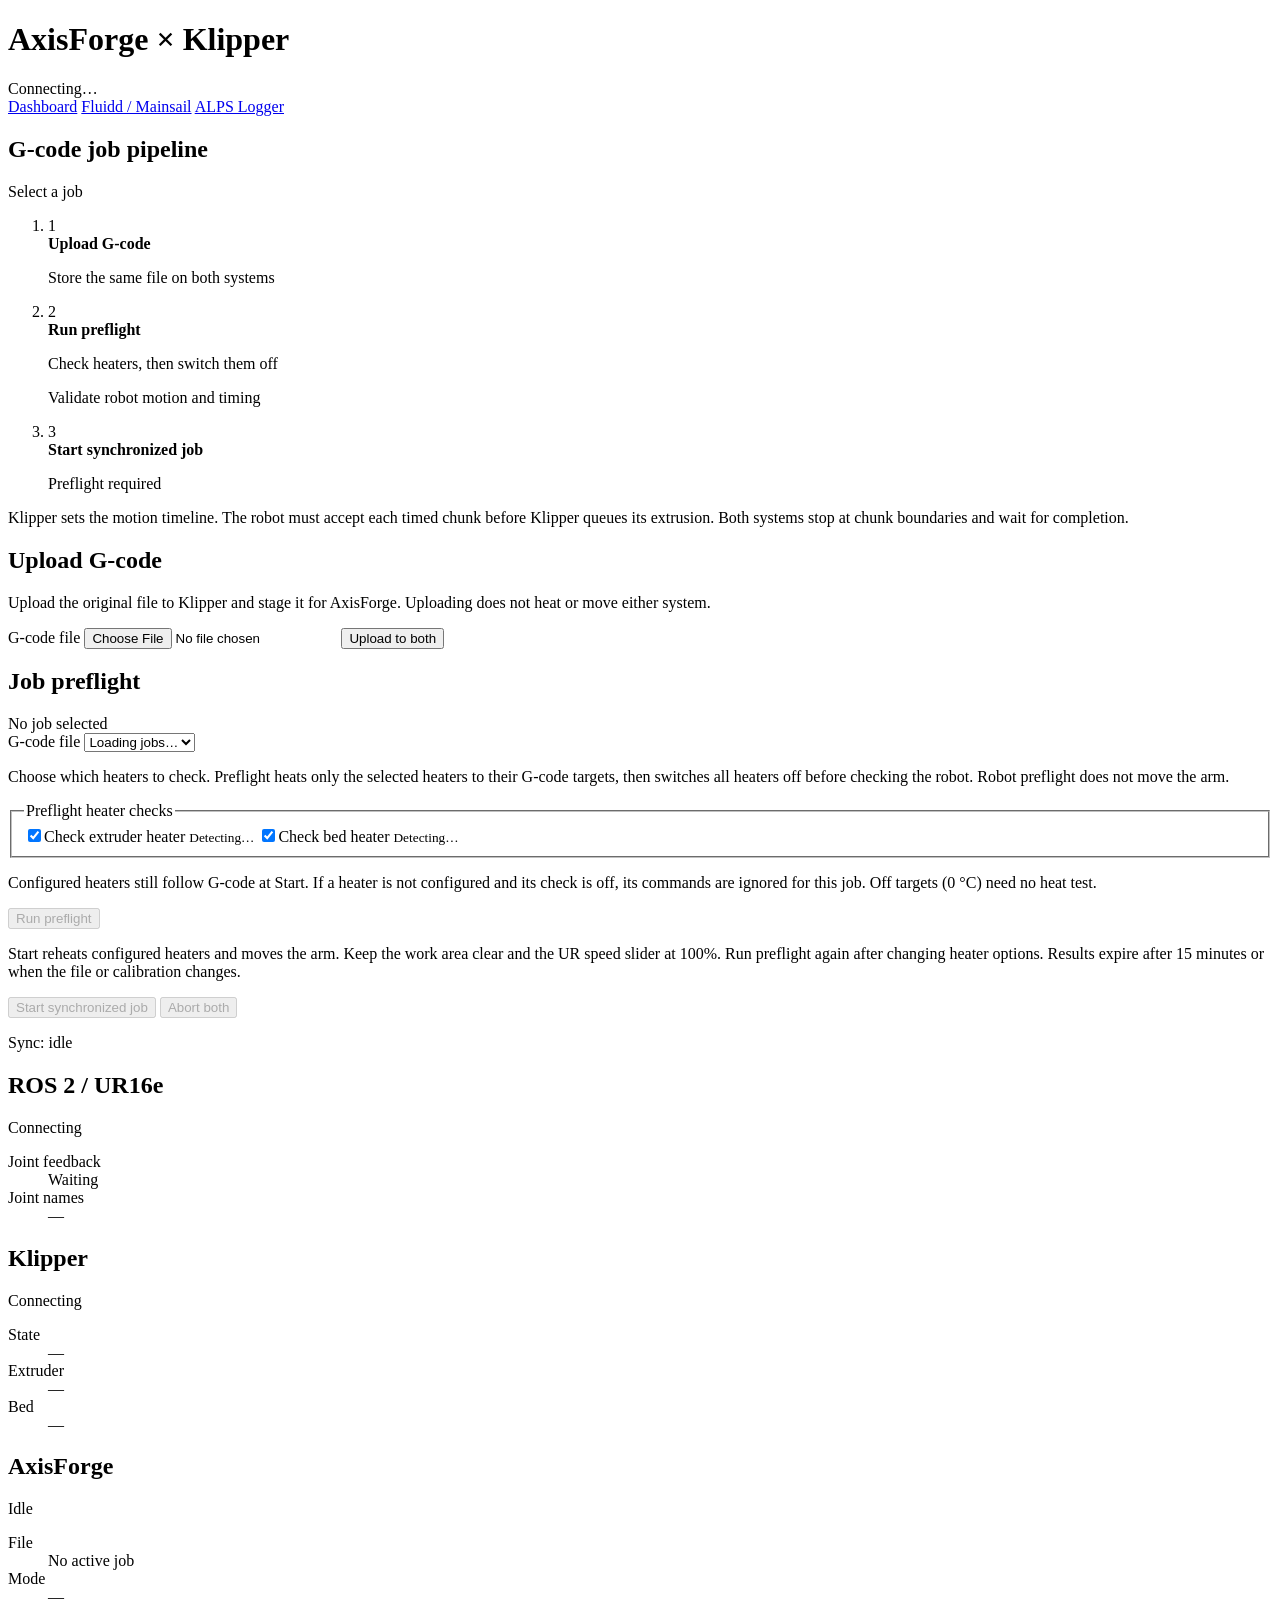
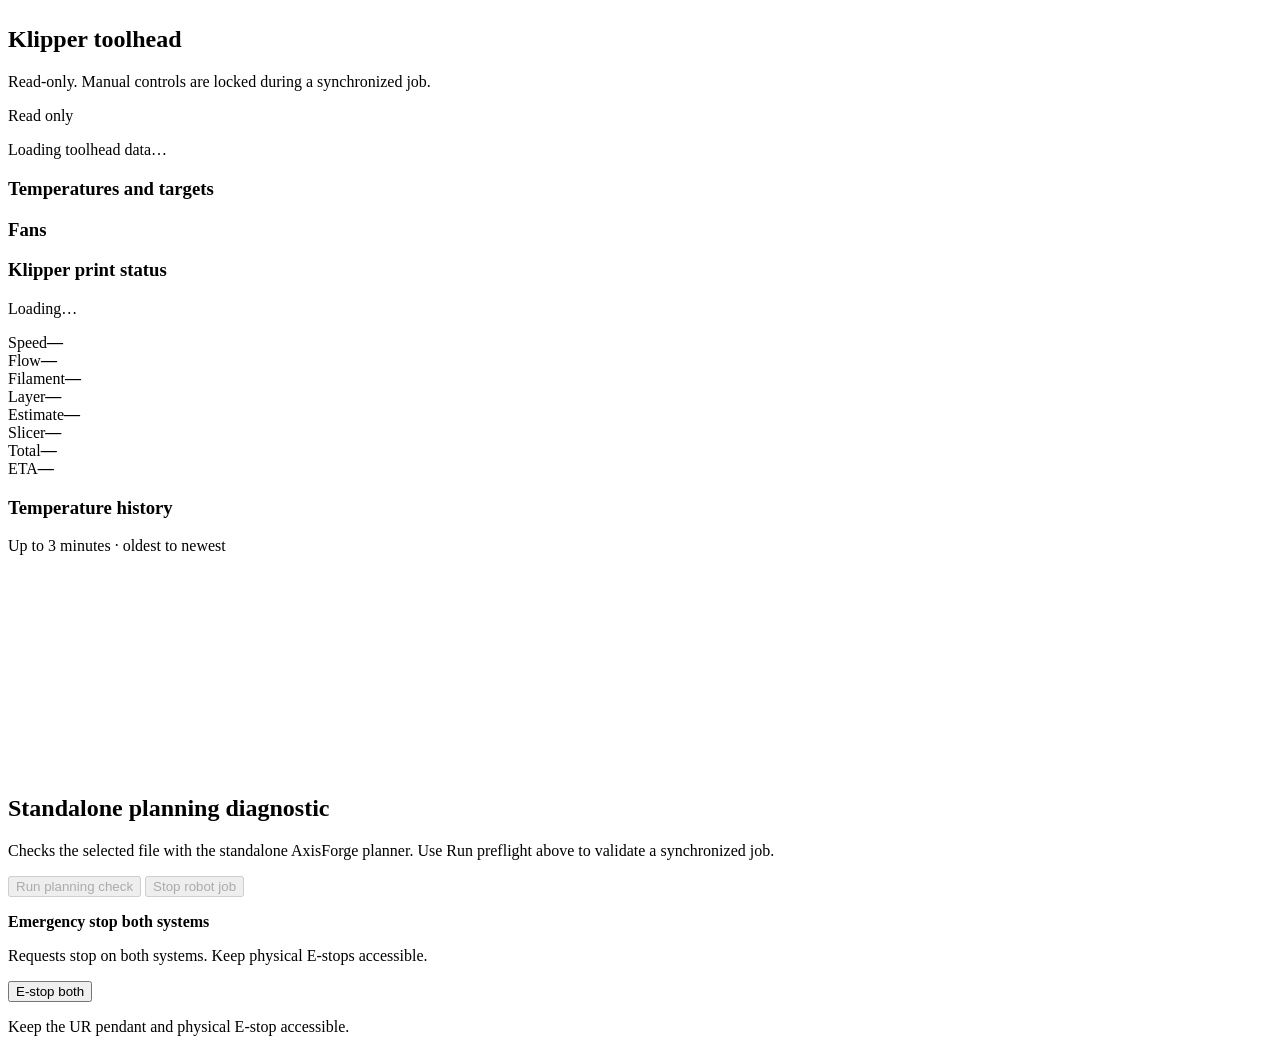
==== Klipper-AxisForge-Bridge/bridge_dashboard/static/index.html @ 9a566bb8 "Merge origin/main and add synchronized Klipper workflow Includes the local Klipper bridge snapshot a" ====
<!doctype html>
<html lang="en">
  <head>
    <meta charset="utf-8">
    <meta name="viewport" content="width=device-width, initial-scale=1">
    <meta name="theme-color" content="#0d1117">
    <title>AxisForge + Klipper</title>
    <link rel="stylesheet" href="/static/style.css">
  </head>
  <body>
    <header class="topbar">
      <div>
        <h1>AxisForge <span>×</span> Klipper</h1>
      </div>
      <div class="system-status" aria-live="polite">
        <span id="overall-dot" class="dot"></span>
        <span id="overall-state">Connecting…</span>
      </div>
    </header>
    <nav class="tool-tabs" aria-label="Dashboard and connected tools">
      <a id="dashboard-tab" class="tool-tab active" href="/" aria-current="page">Dashboard</a>
      <a id="printer-ui-placeholder" class="tool-tab unavailable" href="#" aria-disabled="true">Fluidd / Mainsail</a>
      <a id="fluidd-link" class="tool-tab external" target="_blank" rel="noopener noreferrer" hidden>Fluidd</a>
      <a id="mainsail-link" class="tool-tab external" target="_blank" rel="noopener noreferrer" hidden>Mainsail</a>
      <a id="alps-link" class="tool-tab external" href="https://crispybuttermilkchickensalad.github.io/ALPS-logger/" target="_blank" rel="noopener noreferrer">ALPS Logger</a>
    </nav>

    <main id="dashboard-view">
      <section class="card workflow-card" aria-label="G-code execution workflow">
        <div class="workflow-title">
          <h2>G-code job pipeline</h2>
          <span id="sync-availability-badge" class="badge">Select a job</span>
        </div>
        <ol class="workflow-steps">
          <li><span class="step-number">1</span><div><strong>Upload G-code</strong><p>Store the same file on both systems</p></div></li>
          <li><span class="step-number">2</span><div><strong>Run preflight</strong><p id="step-klipper">Check heaters, then switch them off</p><p id="step-robot">Validate robot motion and timing</p></div></li>
          <li><span class="step-number">3</span><div><strong>Start synchronized job</strong><p id="step-sync">Preflight required</p></div></li>
        </ol>
        <p class="pipeline-note">Klipper sets the motion timeline. The robot must accept each timed chunk before Klipper queues its extrusion. Both systems stop at chunk boundaries and wait for completion.</p>
      </section>

      <section class="card upload-card" aria-label="Upload G-code">
        <h2>Upload G-code</h2>
        <p class="muted">Upload the original file to Klipper and stage it for AxisForge. Uploading does not heat or move either system.</p>
        <form id="upload-form" class="upload-form">
          <label for="gcode-upload">G-code file</label>
          <input id="gcode-upload" name="file" type="file" accept=".gcode" required>
          <button id="upload-job" class="button primary" type="submit">Upload to both</button>
        </form>
        <p id="upload-message" class="inline-message" role="status"></p>
      </section>

      <section class="card queue-card" aria-label="Job preflight">
        <div class="card-heading">
          <h2>Job preflight</h2>
          <span id="preflight-badge" class="badge">No job selected</span>
        </div>
        <label for="job-select">G-code file</label>
        <select id="job-select"><option value="">Loading jobs…</option></select>
        <div id="jobs-message" class="inline-message" role="status"></div>
        <p class="muted">Choose which heaters to check. Preflight heats only the selected heaters to their G-code targets, then switches all heaters off before checking the robot. Robot preflight does not move the arm.</p>
        <fieldset id="heater-check-options" class="heater-check-options" aria-describedby="heater-options-note">
          <legend>Preflight heater checks</legend>
          <label class="check-row" for="check-extruder"><input id="check-extruder" type="checkbox" checked><span>Check extruder heater <small id="extruder-check-state">Detecting…</small></span></label>
          <label class="check-row" for="check-bed"><input id="check-bed" type="checkbox" checked><span>Check bed heater <small id="bed-check-state">Detecting…</small></span></label>
        </fieldset>
        <p id="heater-options-note" class="chart-caption">Configured heaters still follow G-code at Start. If a heater is not configured and its check is off, its commands are ignored for this job. Off targets (0 °C) need no heat test.</p>
        <div class="button-row">
          <button id="preflight-both" class="button primary" type="button" disabled>Run preflight</button>
        </div>
        <div id="preflight-progress-container" class="preflight-progress" hidden>
          <label for="preflight-progress" id="preflight-progress-label">Preflight progress</label>
          <progress id="preflight-progress" aria-describedby="preflight-progress-detail"></progress>
          <p id="preflight-progress-detail" class="chart-caption" role="status"></p>
        </div>
        <ul id="preflight-checks" class="preflight-checks"></ul>
        <p id="preflight-message" class="inline-message" role="status"></p>
        <p class="muted">Start reheats configured heaters and moves the arm. Keep the work area clear and the UR speed slider at 100%. Run preflight again after changing heater options. Results expire after 15 minutes or when the file or calibration changes.</p>
        <div class="button-row">
          <button id="sync-start" class="button primary" type="button" disabled>Start synchronized job</button>
          <button id="sync-abort" class="button danger" type="button" disabled>Abort both</button>
        </div>
        <p id="sync-message" class="inline-message" role="status">Sync: idle</p>
      </section>

      <section class="grid status-grid" aria-label="System status">
        <article class="card status-card">
          <div class="card-heading">
            <h2>ROS 2 / UR16e</h2>
            <span id="ros-badge" class="badge">Connecting</span>
          </div>
          <dl>
            <div><dt>Joint feedback</dt><dd id="joint-state">Waiting</dd></div>
            <div><dt>Joint names</dt><dd id="joint-count">—</dd></div>
          </dl>
        </article>
        <article class="card status-card">
          <div class="card-heading">
            <h2>Klipper</h2>
            <span id="klipper-badge" class="badge">Connecting</span>
          </div>
          <dl>
            <div><dt>State</dt><dd id="klipper-state">—</dd></div>
            <div><dt>Extruder</dt><dd id="extruder-temp">—</dd></div>
            <div><dt>Bed</dt><dd id="bed-temp">—</dd></div>
          </dl>
        </article>
        <article class="card status-card job-status">
          <div class="card-heading">
            <h2>AxisForge</h2>
            <span id="job-badge" class="badge">Idle</span>
          </div>
          <dl>
            <div><dt>File</dt><dd id="job-name">No active job</dd></div>
            <div><dt>Mode</dt><dd id="job-mode">—</dd></div>
          </dl>
        </article>
      </section>

      <section class="card telemetry-card" aria-label="Read-only Klipper toolhead telemetry">
        <div class="card-heading">
          <div>
            <h2>Klipper toolhead</h2>
            <p class="telemetry-subtitle">Read-only. Manual controls are locked during a synchronized job.</p>
            <p id="telemetry-updated" class="telemetry-subtitle"></p>
          </div>
          <span class="badge">Read only</span>
        </div>
        <p id="telemetry-message" class="inline-message" role="status">Loading toolhead data…</p>
        <div class="telemetry-grid">
          <div>
            <h3>Temperatures and targets</h3>
            <dl id="telemetry-temperatures" class="telemetry-list"></dl>
          </div>
          <div>
            <h3>Fans</h3>
            <dl id="telemetry-fans" class="telemetry-list"></dl>
            <div class="print-summary">
              <h3>Klipper print status</h3>
              <p id="print-status" class="chart-caption">Loading…</p>
              <div class="print-metrics">
                <div title="Klipper toolhead speed; extrusion-only motion may report zero"><span>Speed</span><strong id="print-speed">—</strong></div>
                <div><span>Flow</span><strong id="print-flow">—</strong></div>
                <div><span>Filament</span><strong id="print-filament">—</strong></div>
                <div><span>Layer</span><strong id="print-layer">—</strong></div>
                <div title="Estimated remaining time from file progress"><span>Estimate</span><strong id="print-estimate">—</strong></div>
                <div title="Total print time estimated by the slicer"><span>Slicer</span><strong id="print-slicer">—</strong></div>
                <div title="Total elapsed time including preparation"><span>Total</span><strong id="print-total">—</strong></div>
                <div><span>ETA</span><strong id="print-eta">—</strong></div>
              </div>
              <p id="print-info-message" class="inline-message" role="status"></p>
            </div>
          </div>
        </div>
        <div class="temperature-chart">
          <h3>Temperature history</h3>
          <p class="chart-caption">Up to 3 minutes · oldest to newest</p>
          <canvas id="temperature-chart" height="200" role="img" aria-label="Recent temperatures in degrees Celsius"></canvas>
          <p id="temperature-chart-message" class="inline-message" role="status"></p>
        </div>
      </section>

      <section class="grid controls-grid">
        <article class="card">
          <h2>Standalone planning diagnostic</h2>
          <p class="muted">Checks the selected file with the standalone AxisForge planner. Use Run preflight above to validate a synchronized job.</p>
          <div class="button-row">
            <button id="start-job" class="button primary" disabled>Run planning check</button>
            <button id="stop-job" class="button danger" disabled>Stop robot job</button>
          </div>
          <p id="job-message" class="inline-message" role="status"></p>
        </article>

      </section>

      <section class="card safety-card">
        <div class="emergency-panel">
          <div>
            <strong>Emergency stop both systems</strong>
            <p>Requests stop on both systems. Keep physical E-stops accessible.</p>
          </div>
          <button id="klipper-estop" class="button danger">E-stop both</button>
        </div>
        <p id="safety-message" class="inline-message" role="status"></p>
      </section>
    </main>
    <section id="embedded-view" class="embedded-view" aria-label="Connected tool" hidden>
      <div class="embedded-heading">
        <h2 id="embedded-title"></h2>
        <a id="embedded-external" class="button secondary" target="_blank" rel="noopener noreferrer">Open in new tab ↗</a>
      </div>
      <p id="embedded-message" class="muted" role="status"></p>
      <p id="printer-warning" class="printer-warning" role="alert" hidden>
        Reserve non-emergency changes in Fluidd/Mainsail for when no print is running. Manual controls are locked during a synchronized job. This warning does not block the printer controls; use emergency stops whenever needed.
      </p>
      <div id="embedded-frames"></div>
    </section>
    <footer>Keep the UR pendant and physical E-stop accessible.</footer>
    <script src="/static/app.js" defer></script>
  </body>
</html>
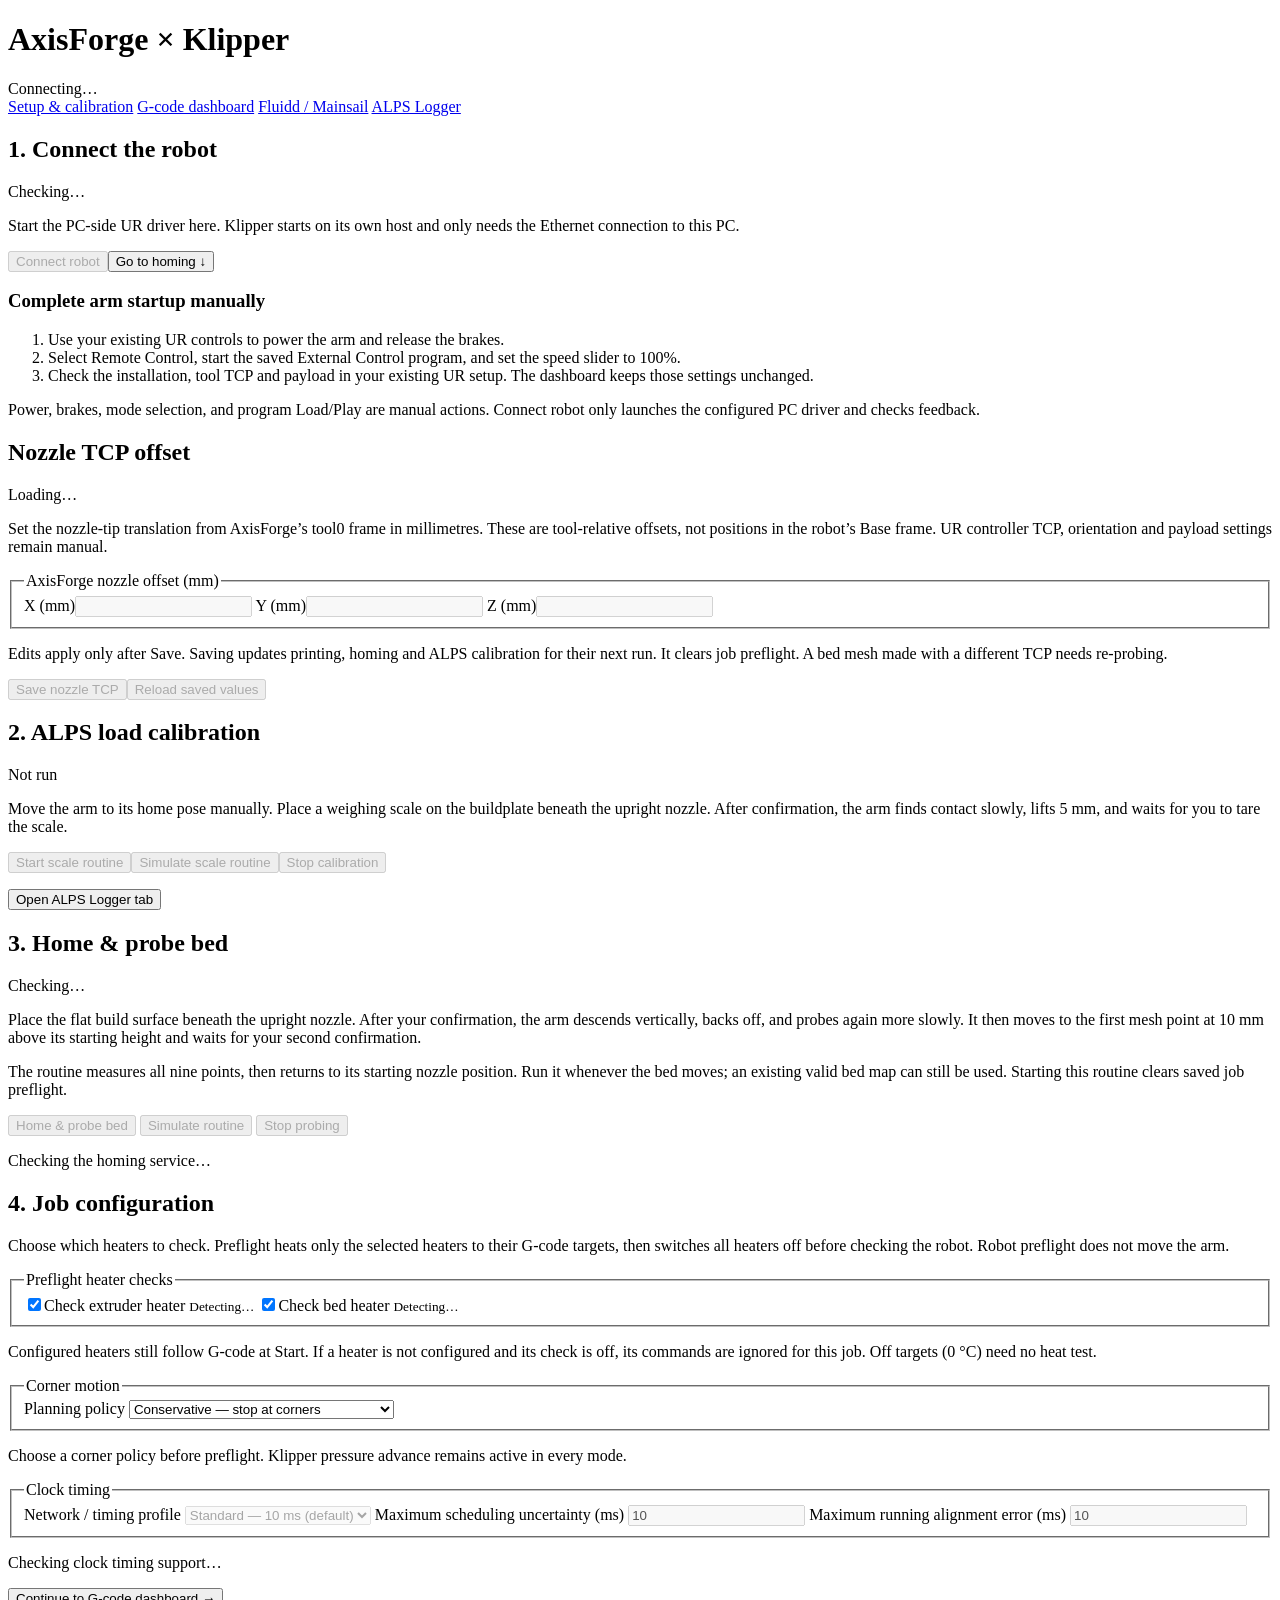
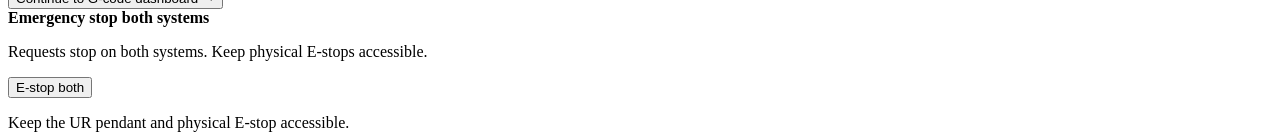
==== commit df4f29e9: "Import full AxisForge config: load-cell bed probe, sync clock, robot ownership, TCP config Co-author" ====
--- a/Klipper-AxisForge-Bridge/bridge_dashboard/static/index.html
+++ b/Klipper-AxisForge-Bridge/bridge_dashboard/static/index.html
@@ -18,23 +18,143 @@
       </div>
     </header>
     <nav class="tool-tabs" aria-label="Dashboard and connected tools">
-      <a id="dashboard-tab" class="tool-tab active" href="/" aria-current="page">Dashboard</a>
+      <a id="setup-tab" class="tool-tab active" href="#setup" aria-current="page">Setup &amp; calibration</a>
+      <a id="dashboard-tab" class="tool-tab" href="#dashboard">G-code dashboard</a>
       <a id="printer-ui-placeholder" class="tool-tab unavailable" href="#" aria-disabled="true">Fluidd / Mainsail</a>
       <a id="fluidd-link" class="tool-tab external" target="_blank" rel="noopener noreferrer" hidden>Fluidd</a>
       <a id="mainsail-link" class="tool-tab external" target="_blank" rel="noopener noreferrer" hidden>Mainsail</a>
       <a id="alps-link" class="tool-tab external" href="https://crispybuttermilkchickensalad.github.io/ALPS-logger/" target="_blank" rel="noopener noreferrer">ALPS Logger</a>
     </nav>
 
-    <main id="dashboard-view">
+    <main id="setup-view">
+      <section class="card" aria-label="Robot connection and manual startup">
+        <div class="card-heading"><h2>1. Connect the robot</h2><span id="robot-connection-badge" class="badge">Checking…</span></div>
+        <p class="muted">Start the PC-side UR driver here. Klipper starts on its own host and only needs the Ethernet connection to this PC.</p>
+        <div class="button-row"><button id="robot-connect" class="button primary" type="button" disabled>Connect robot</button><button id="setup-home-link" class="button secondary" type="button">Go to homing ↓</button></div>
+        <p id="robot-connection-message" class="inline-message" role="status"></p>
+        <h3>Complete arm startup manually</h3>
+        <ol><li>Use your existing UR controls to power the arm and release the brakes.</li><li>Select Remote Control, start the saved External Control program, and set the speed slider to 100%.</li><li>Check the installation, tool TCP and payload in your existing UR setup. The dashboard keeps those settings unchanged.</li></ol>
+        <p class="chart-caption">Power, brakes, mode selection, and program Load/Play are manual actions. Connect robot only launches the configured PC driver and checks feedback.</p>
+        <p id="robot-configuration" class="chart-caption"></p>
+        <ul id="robot-readiness" class="startup-checks"></ul>
+      </section>
+      <section class="card" aria-label="AxisForge nozzle TCP settings">
+        <div class="card-heading"><h2>Nozzle TCP offset</h2><span id="tcp-badge" class="badge">Loading…</span></div>
+        <p class="muted">Set the nozzle-tip translation from AxisForge’s tool0 frame in millimetres. These are tool-relative offsets, not positions in the robot’s Base frame. UR controller TCP, orientation and payload settings remain manual.</p>
+        <form id="tcp-form">
+          <fieldset id="tcp-fields" class="tcp-fields" disabled>
+            <legend>AxisForge nozzle offset (mm)</legend>
+            <div class="tcp-grid">
+              <label for="tcp-x">X (mm)<input id="tcp-x" type="number" step="any" min="-1000" max="1000" required></label>
+              <label for="tcp-y">Y (mm)<input id="tcp-y" type="number" step="any" min="-1000" max="1000" required></label>
+              <label for="tcp-z">Z (mm)<input id="tcp-z" type="number" step="any" min="-1000" max="1000" required></label>
+            </div>
+          </fieldset>
+          <p id="tcp-saved" class="chart-caption"></p>
+          <p id="tcp-effect" class="chart-caption">Edits apply only after Save. Saving updates printing, homing and ALPS calibration for their next run. It clears job preflight. A bed mesh made with a different TCP needs re-probing.</p>
+          <div class="button-row"><button id="tcp-save" class="button primary" type="submit" disabled>Save nozzle TCP</button><button id="tcp-reload" class="button secondary" type="button" disabled>Reload saved values</button></div>
+        </form>
+        <p id="tcp-message" class="inline-message" role="status"></p>
+        <p id="tcp-bed-mesh" class="chart-caption" role="status"></p>
+      </section>
+      <section class="card" aria-label="ALPS weighing scale calibration">
+        <div class="card-heading"><h2>2. ALPS load calibration</h2><span id="load-calibration-badge" class="badge">Not run</span></div>
+        <p class="muted">Move the arm to its home pose manually. Place a weighing scale on the buildplate beneath the upright nozzle. After confirmation, the arm finds contact slowly, lifts 5 mm, and waits for you to tare the scale.</p>
+        <div class="button-row"><button id="load-calibration-start" class="button primary" disabled>Start scale routine</button><button id="load-calibration-simulate" class="button secondary" disabled>Simulate scale routine</button><button id="load-calibration-abort" class="button danger" disabled>Stop calibration</button></div>
+        <p id="load-calibration-readiness" class="chart-caption"></p>
+        <p id="load-calibration-message" class="inline-message" role="status"></p>
+        <p id="load-calibration-sensor" class="chart-caption"></p>
+        <div id="load-calibration-confirmation" class="probe-confirmation" hidden><h3 id="load-calibration-confirm-title"></h3><p id="load-calibration-confirm-detail"></p><button id="load-calibration-confirm" class="button primary" disabled>Confirm</button></div>
+        <div id="load-calibration-steps" class="probe-confirmation" hidden>
+          <h3>Adjust the load with Z baby steps</h3>
+          <label for="load-step-size">Distance per click</label>
+          <select id="load-step-size"><option value="0.001">0.001 mm</option><option value="0.01" selected>0.01 mm</option><option value="0.05">0.05 mm</option><option value="0.5">0.5 mm — clearance only when descending</option></select>
+          <div class="button-row"><button id="load-step-up" class="button secondary" disabled>↑ Up — release load</button><button id="load-step-down" class="button secondary" disabled>↓ Down — apply load</button><button id="load-calibration-finish" class="button primary" disabled>Finish — scale unloaded</button></div>
+          <p id="load-calibration-position" class="chart-caption"></p>
+          <p>Use a small stable load shown on the scale as your first weight. Open ALPS Logger → Calibration and log that measured weight with its sensor reading. Adjust to a second distinct stable load and log it there too. Do not assume a target weight from uncalibrated counts.</p>
+          <p class="chart-caption">Use Up to unload the scale before finishing. Steps are limited to 0.25 mm below detected contact; an overload or lost feedback stops the routine. This page does not write Klipper calibration or change the bed map.</p>
+        </div>
+        <button id="calibration-open-logger" class="button secondary" type="button">Open ALPS Logger tab</button>
+      </section>
+      <section class="card bed-probe-card" aria-label="Bed homing and load-cell mesh">
+        <div class="card-heading">
+          <h2>3. Home &amp; probe bed</h2>
+          <span id="bed-probe-badge" class="badge">Checking…</span>
+        </div>
+        <p class="muted">Place the flat build surface beneath the upright nozzle. After your confirmation, the arm descends vertically, backs off, and probes again more slowly. It then moves to the first mesh point at 10 mm above its starting height and waits for your second confirmation.</p>
+        <p class="chart-caption">The routine measures all nine points, then returns to its starting nozzle position. Run it whenever the bed moves; an existing valid bed map can still be used. Starting this routine clears saved job preflight.</p>
+        <div class="button-row">
+          <button id="bed-probe-start" class="button primary" type="button" disabled>Home &amp; probe bed</button>
+          <button id="bed-probe-simulate" class="button secondary" type="button" disabled>Simulate routine</button>
+          <button id="bed-probe-abort" class="button danger" type="button" disabled>Stop probing</button>
+        </div>
+        <p id="bed-probe-readiness" class="chart-caption"></p>
+        <p id="bed-probe-message" class="inline-message" role="status">Checking the homing service…</p>
+        <p id="bed-probe-sensor" class="chart-caption"></p>
+        <div id="bed-probe-progress-container" class="preflight-progress" hidden>
+          <label for="bed-probe-progress" id="bed-probe-progress-label">Bed probe progress</label>
+          <progress id="bed-probe-progress" max="1" value="0"></progress>
+        </div>
+        <div id="bed-probe-confirmation" class="probe-confirmation" hidden>
+          <h3 id="bed-probe-confirm-title"></h3>
+          <p id="bed-probe-confirm-detail"></p>
+          <p id="bed-probe-position" class="chart-caption"></p>
+          <button id="bed-probe-confirm" class="button primary" type="button" disabled>Confirm</button>
+        </div>
+      </section>
+
+      <section class="card" aria-label="Job configuration"><h2>4. Job configuration</h2>
+        <p class="muted">Choose which heaters to check. Preflight heats only the selected heaters to their G-code targets, then switches all heaters off before checking the robot. Robot preflight does not move the arm.</p>
+        <fieldset id="heater-check-options" class="heater-check-options" aria-describedby="heater-options-note">
+          <legend>Preflight heater checks</legend>
+          <label class="check-row" for="check-extruder"><input id="check-extruder" type="checkbox" checked><span>Check extruder heater <small id="extruder-check-state">Detecting…</small></span></label>
+          <label class="check-row" for="check-bed"><input id="check-bed" type="checkbox" checked><span>Check bed heater <small id="bed-check-state">Detecting…</small></span></label>
+        </fieldset>
+        <p id="heater-options-note" class="chart-caption">Configured heaters still follow G-code at Start. If a heater is not configured and its check is off, its commands are ignored for this job. Off targets (0 °C) need no heat test.</p>
+        <fieldset id="motion-options" class="heater-check-options" aria-describedby="motion-options-note">
+          <legend>Corner motion</legend>
+          <label for="corner-policy">Planning policy</label>
+          <select id="corner-policy">
+            <option value="exact">Conservative — stop at corners</option>
+            <option value="klipper">Klipper — square corner velocity</option>
+            <option value="marlin">Marlin — junction deviation</option>
+            <option value="blend">Smooth geometric blend (recommended)</option>
+          </select>
+          <div id="corner-klipper" hidden><label for="corner-scv">90° corner speed (mm/s)</label><input id="corner-scv" type="number" min="0" max="20" step="any" value="1" required></div>
+          <div id="corner-marlin" hidden><label for="corner-jd">Junction deviation (mm)</label><input id="corner-jd" type="number" min="0" max="1" step="any" value="0.01" required></div>
+          <div id="corner-blend" hidden>
+            <label for="corner-tolerance">Maximum path deviation (mm)</label><input id="corner-tolerance" type="number" min="0" max="0.2" step="any" value="0.05" required>
+            <label for="corner-speed">Maximum blend speed (mm/s)</label><input id="corner-speed" type="number" min="0" max="20" step="any" value="5" required>
+          </div>
+        </fieldset>
+        <p id="motion-options-note" class="chart-caption">Choose a corner policy before preflight. Klipper pressure advance remains active in every mode.</p>
+        <fieldset id="clock-options" class="heater-check-options" aria-describedby="clock-options-note clock-speed-note" disabled>
+          <legend>Clock timing</legend>
+          <label for="clock-profile">Network / timing profile</label>
+          <select id="clock-profile"><option value="standard">Standard — 10 ms (default)</option></select>
+          <label for="clock-uncertainty">Maximum scheduling uncertainty (ms)</label>
+          <input id="clock-uncertainty" type="number" min="2" max="20" step="any" value="10" required readonly>
+          <label for="clock-alignment">Maximum running alignment error (ms)</label>
+          <input id="clock-alignment" type="number" min="2" max="20" step="any" value="10" required readonly>
+        </fieldset>
+        <p id="clock-options-note" class="chart-caption">Checking clock timing support…</p>
+        <p id="clock-speed-note" class="chart-caption"></p>
+        <p id="clock-measurement" class="chart-caption" role="status"></p>
+        <p id="heartbeat-measurement" class="chart-caption" role="status"></p>
+      </section>
+      <section class="card"><button id="setup-continue" class="button primary" type="button">Continue to G-code dashboard →</button></section>
+    </main>
+    <main id="dashboard-view" hidden>
       <section class="card workflow-card" aria-label="G-code execution workflow">
         <div class="workflow-title">
           <h2>G-code job pipeline</h2>
           <span id="sync-availability-badge" class="badge">Select a job</span>
         </div>
         <ol class="workflow-steps">
-          <li><span class="step-number">1</span><div><strong>Upload G-code</strong><p>Store the same file on both systems</p></div></li>
-          <li><span class="step-number">2</span><div><strong>Run preflight</strong><p id="step-klipper">Check heaters, then switch them off</p><p id="step-robot">Validate robot motion and timing</p></div></li>
-          <li><span class="step-number">3</span><div><strong>Start synchronized job</strong><p id="step-sync">Preflight required</p></div></li>
+          <li><span class="step-number">1</span><div><strong>Setup &amp; calibration</strong><p id="step-home">Locate the surface and measure its mesh</p></div></li>
+          <li><span class="step-number">2</span><div><strong>Upload G-code</strong><p>Store the same file on both systems</p></div></li>
+          <li><span class="step-number">3</span><div><strong>Run preflight</strong><p id="step-klipper">Check heaters, then switch them off</p><p id="step-robot">Validate robot motion and timing</p></div></li>
+          <li><span class="step-number">4</span><div><strong>Start synchronized job</strong><p id="step-sync">Preflight required</p></div></li>
         </ol>
         <p class="pipeline-note">Klipper sets the motion timeline. The robot must accept each timed chunk before Klipper queues its extrusion. Both systems stop at chunk boundaries and wait for completion.</p>
       </section>
@@ -58,13 +178,7 @@
         <label for="job-select">G-code file</label>
         <select id="job-select"><option value="">Loading jobs…</option></select>
         <div id="jobs-message" class="inline-message" role="status"></div>
-        <p class="muted">Choose which heaters to check. Preflight heats only the selected heaters to their G-code targets, then switches all heaters off before checking the robot. Robot preflight does not move the arm.</p>
-        <fieldset id="heater-check-options" class="heater-check-options" aria-describedby="heater-options-note">
-          <legend>Preflight heater checks</legend>
-          <label class="check-row" for="check-extruder"><input id="check-extruder" type="checkbox" checked><span>Check extruder heater <small id="extruder-check-state">Detecting…</small></span></label>
-          <label class="check-row" for="check-bed"><input id="check-bed" type="checkbox" checked><span>Check bed heater <small id="bed-check-state">Detecting…</small></span></label>
-        </fieldset>
-        <p id="heater-options-note" class="chart-caption">Configured heaters still follow G-code at Start. If a heater is not configured and its check is off, its commands are ignored for this job. Off targets (0 °C) need no heat test.</p>
+        <p class="muted">Set heater, motion and network options in Setup &amp; calibration, then run preflight for this file.</p>
         <div class="button-row">
           <button id="preflight-both" class="button primary" type="button" disabled>Run preflight</button>
         </div>
@@ -75,9 +189,10 @@
         </div>
         <ul id="preflight-checks" class="preflight-checks"></ul>
         <p id="preflight-message" class="inline-message" role="status"></p>
-        <p class="muted">Start reheats configured heaters and moves the arm. Keep the work area clear and the UR speed slider at 100%. Run preflight again after changing heater options. Results expire after 15 minutes or when the file or calibration changes.</p>
+        <p class="muted">Start reheats configured heaters and moves the arm. Keep the work area clear and the UR speed slider at 100%. Run preflight again after changing heater, corner or clock options. Results expire after 15 minutes or when the file or calibration changes.</p>
+        <p id="sync-start-status" class="inline-message" role="status">Checking start readiness…</p>
         <div class="button-row">
-          <button id="sync-start" class="button primary" type="button" disabled>Start synchronized job</button>
+          <button id="sync-start" class="button primary" type="button" aria-describedby="sync-start-status" disabled>Start synchronized job</button>
           <button id="sync-abort" class="button danger" type="button" disabled>Abort both</button>
         </div>
         <p id="sync-message" class="inline-message" role="status">Sync: idle</p>
@@ -173,16 +288,7 @@
 
       </section>
 
-      <section class="card safety-card">
-        <div class="emergency-panel">
-          <div>
-            <strong>Emergency stop both systems</strong>
-            <p>Requests stop on both systems. Keep physical E-stops accessible.</p>
-          </div>
-          <button id="klipper-estop" class="button danger">E-stop both</button>
-        </div>
-        <p id="safety-message" class="inline-message" role="status"></p>
-      </section>
+
     </main>
     <section id="embedded-view" class="embedded-view" aria-label="Connected tool" hidden>
       <div class="embedded-heading">
@@ -195,6 +301,16 @@
       </p>
       <div id="embedded-frames"></div>
     </section>
+      <section class="card safety-card">
+        <div class="emergency-panel">
+          <div>
+            <strong>Emergency stop both systems</strong>
+            <p>Requests stop on both systems. Keep physical E-stops accessible.</p>
+          </div>
+          <button id="klipper-estop" class="button danger">E-stop both</button>
+        </div>
+        <p id="safety-message" class="inline-message" role="status"></p>
+      </section>
     <footer>Keep the UR pendant and physical E-stop accessible.</footer>
     <script src="/static/app.js" defer></script>
   </body>
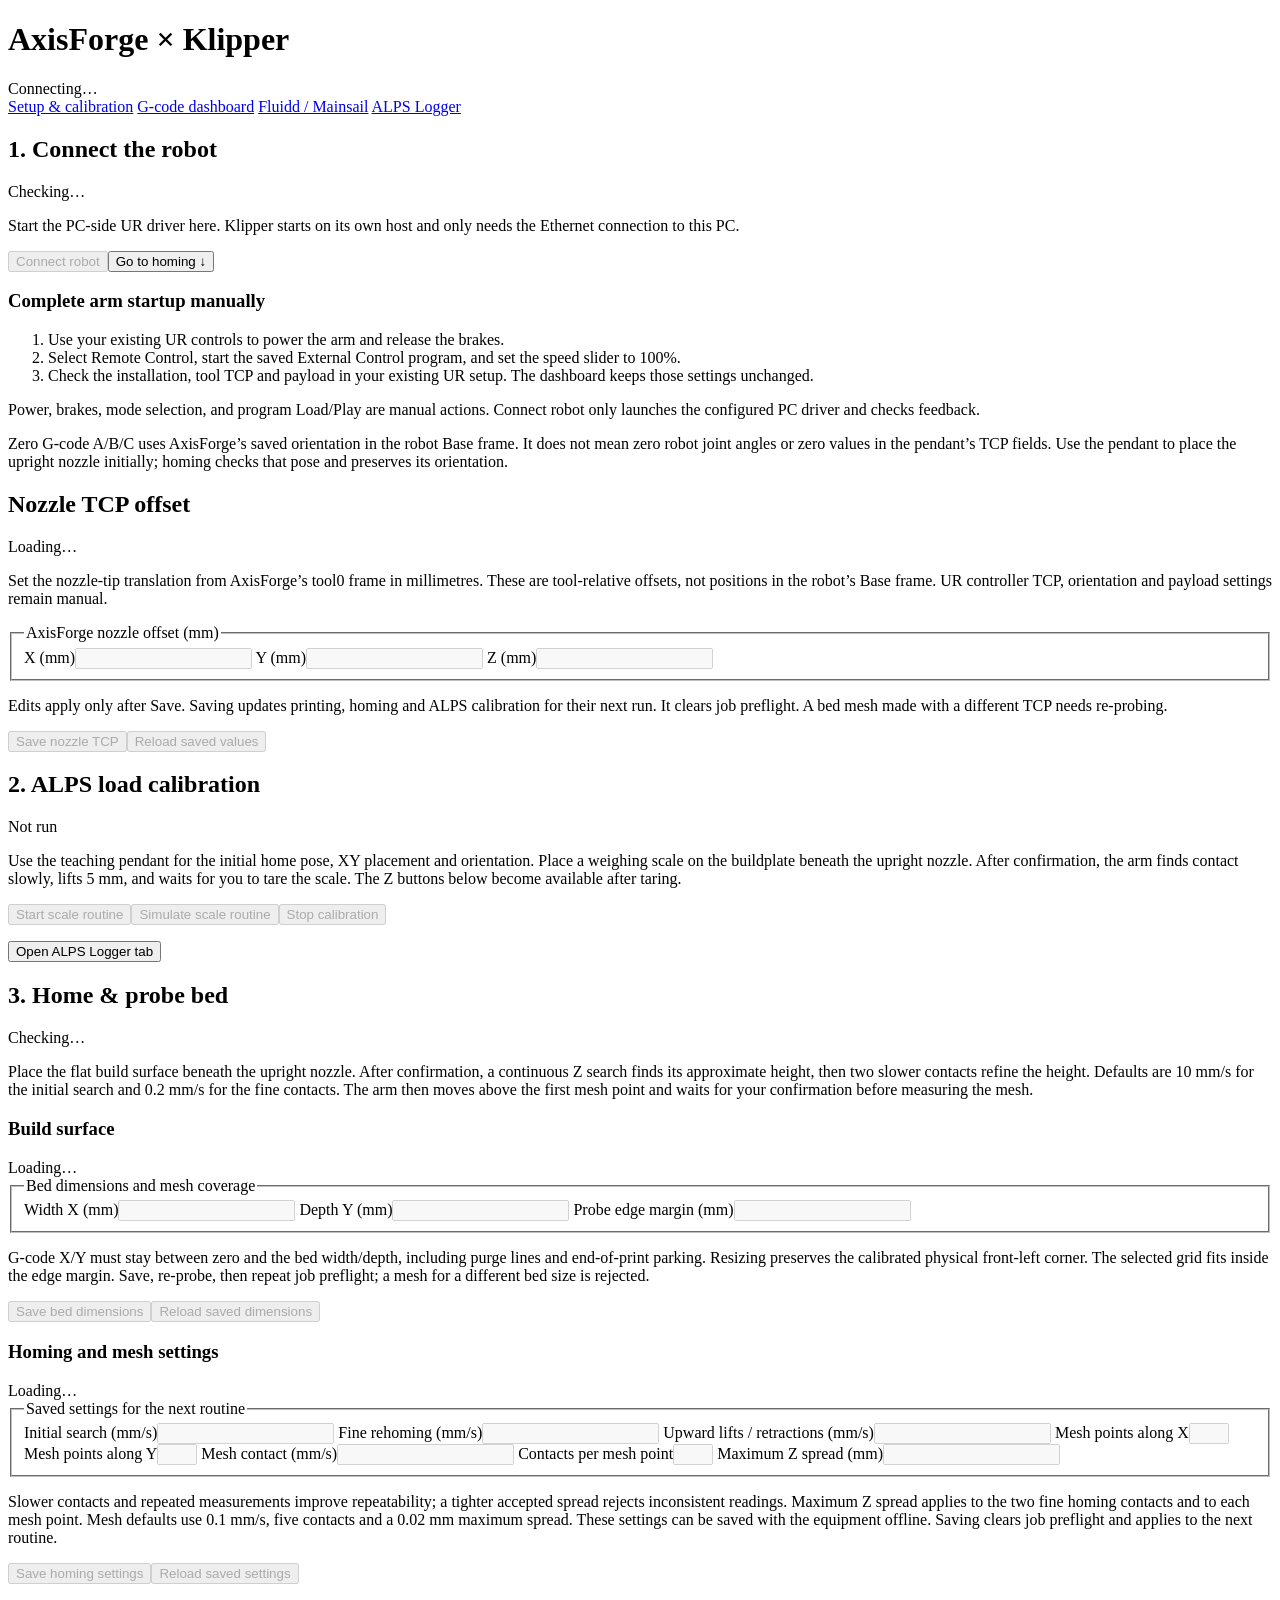
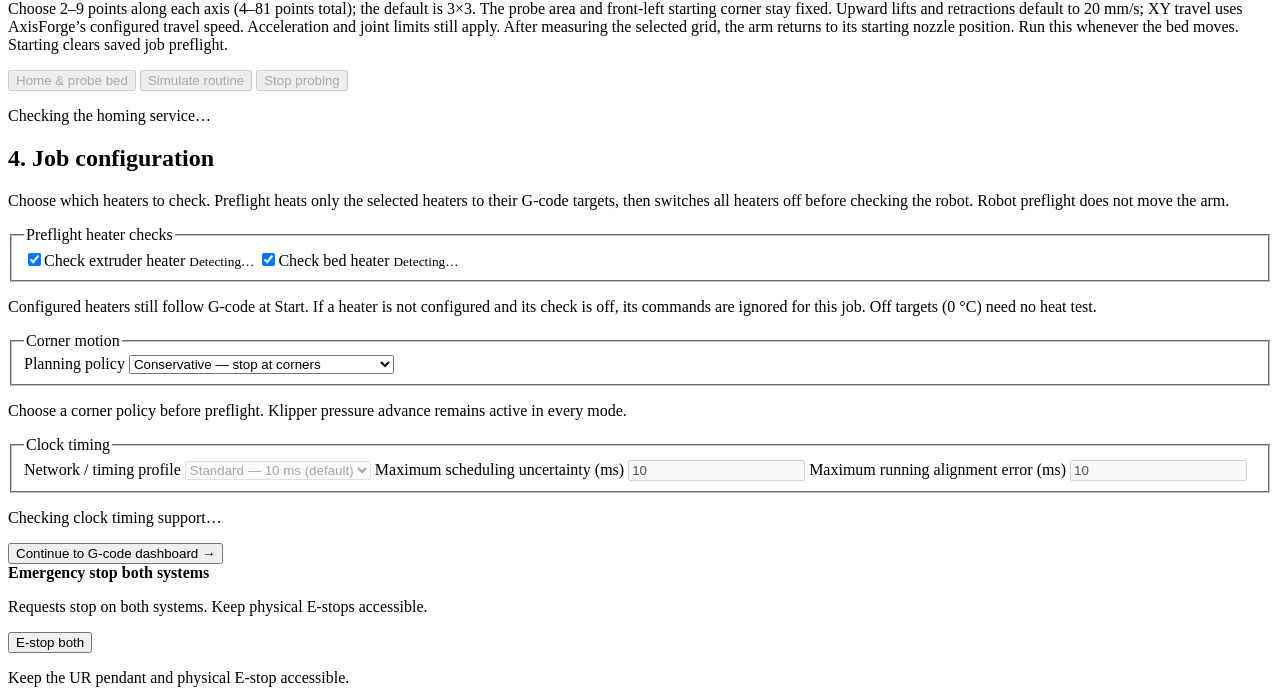
==== commit f3e7515d: "Add continuous ALPS homing, configurable meshes and bed bounds Use continuous Z probing with adjusta" ====
--- a/Klipper-AxisForge-Bridge/bridge_dashboard/static/index.html
+++ b/Klipper-AxisForge-Bridge/bridge_dashboard/static/index.html
@@ -36,6 +36,8 @@
         <ol><li>Use your existing UR controls to power the arm and release the brakes.</li><li>Select Remote Control, start the saved External Control program, and set the speed slider to 100%.</li><li>Check the installation, tool TCP and payload in your existing UR setup. The dashboard keeps those settings unchanged.</li></ol>
         <p class="chart-caption">Power, brakes, mode selection, and program Load/Play are manual actions. Connect robot only launches the configured PC driver and checks feedback.</p>
         <p id="robot-configuration" class="chart-caption"></p>
+        <p id="robot-orientation" class="chart-caption"></p>
+        <p class="chart-caption">Zero G-code A/B/C uses AxisForge’s saved orientation in the robot Base frame. It does not mean zero robot joint angles or zero values in the pendant’s TCP fields. Use the pendant to place the upright nozzle initially; homing checks that pose and preserves its orientation.</p>
         <ul id="robot-readiness" class="startup-checks"></ul>
       </section>
       <section class="card" aria-label="AxisForge nozzle TCP settings">
@@ -59,7 +61,7 @@
       </section>
       <section class="card" aria-label="ALPS weighing scale calibration">
         <div class="card-heading"><h2>2. ALPS load calibration</h2><span id="load-calibration-badge" class="badge">Not run</span></div>
-        <p class="muted">Move the arm to its home pose manually. Place a weighing scale on the buildplate beneath the upright nozzle. After confirmation, the arm finds contact slowly, lifts 5 mm, and waits for you to tare the scale.</p>
+        <p class="muted">Use the teaching pendant for the initial home pose, XY placement and orientation. Place a weighing scale on the buildplate beneath the upright nozzle. After confirmation, the arm finds contact slowly, lifts 5 mm, and waits for you to tare the scale. The Z buttons below become available after taring.</p>
         <div class="button-row"><button id="load-calibration-start" class="button primary" disabled>Start scale routine</button><button id="load-calibration-simulate" class="button secondary" disabled>Simulate scale routine</button><button id="load-calibration-abort" class="button danger" disabled>Stop calibration</button></div>
         <p id="load-calibration-readiness" class="chart-caption"></p>
         <p id="load-calibration-message" class="inline-message" role="status"></p>
@@ -68,11 +70,12 @@
         <div id="load-calibration-steps" class="probe-confirmation" hidden>
           <h3>Adjust the load with Z baby steps</h3>
           <label for="load-step-size">Distance per click</label>
-          <select id="load-step-size"><option value="0.001">0.001 mm</option><option value="0.01" selected>0.01 mm</option><option value="0.05">0.05 mm</option><option value="0.5">0.5 mm — clearance only when descending</option></select>
+          <select id="load-step-size"><option value="10">10 mm</option><option value="1">1 mm</option><option value="0.5">0.5 mm</option><option value="0.1">0.1 mm</option><option value="0.05">0.05 mm</option><option value="0.01" selected>0.01 mm</option><option value="0.001">0.001 mm</option></select>
           <div class="button-row"><button id="load-step-up" class="button secondary" disabled>↑ Up — release load</button><button id="load-step-down" class="button secondary" disabled>↓ Down — apply load</button><button id="load-calibration-finish" class="button primary" disabled>Finish — scale unloaded</button></div>
           <p id="load-calibration-position" class="chart-caption"></p>
+          <p id="load-step-guidance" class="chart-caption" role="status"></p>
           <p>Use a small stable load shown on the scale as your first weight. Open ALPS Logger → Calibration and log that measured weight with its sensor reading. Adjust to a second distinct stable load and log it there too. Do not assume a target weight from uncalibrated counts.</p>
-          <p class="chart-caption">Use Up to unload the scale before finishing. Steps are limited to 0.25 mm below detected contact; an overload or lost feedback stops the routine. This page does not write Klipper calibration or change the bed map.</p>
+          <p class="chart-caption">One click makes one Z move in the robot Base frame, with XY and orientation held. Travel is limited to 25 mm above detected contact and 0.25 mm below it. Down steps larger than 0.05 mm must finish at least 0.5 mm above contact; use 0.05 mm or finer to apply load. Use Up to unload before finishing. An overload or lost feedback stops the routine.</p>
         </div>
         <button id="calibration-open-logger" class="button secondary" type="button">Open ALPS Logger tab</button>
       </section>
@@ -81,8 +84,45 @@
           <h2>3. Home &amp; probe bed</h2>
           <span id="bed-probe-badge" class="badge">Checking…</span>
         </div>
-        <p class="muted">Place the flat build surface beneath the upright nozzle. After your confirmation, the arm descends vertically, backs off, and probes again more slowly. It then moves to the first mesh point at 10 mm above its starting height and waits for your second confirmation.</p>
-        <p class="chart-caption">The routine measures all nine points, then returns to its starting nozzle position. Run it whenever the bed moves; an existing valid bed map can still be used. Starting this routine clears saved job preflight.</p>
+        <p class="muted">Place the flat build surface beneath the upright nozzle. After confirmation, a continuous Z search finds its approximate height, then two slower contacts refine the height. Defaults are 10 mm/s for the initial search and 0.2 mm/s for the fine contacts. The arm then moves above the first mesh point and waits for your confirmation before measuring the mesh.</p>
+        <form id="bed-settings-form">
+          <div class="card-heading"><h3>Build surface</h3><span id="bed-settings-badge" class="badge">Loading…</span></div>
+          <fieldset id="bed-settings-fields" class="probing-fields" disabled>
+            <legend>Bed dimensions and mesh coverage</legend>
+            <div class="probing-grid">
+              <label for="bed-width">Width X (mm)<input id="bed-width" type="number" min="10" max="2000" step="any" required></label>
+              <label for="bed-depth">Depth Y (mm)<input id="bed-depth" type="number" min="10" max="2000" step="any" required></label>
+              <label for="bed-margin">Probe edge margin (mm)<input id="bed-margin" type="number" min="0" step="any" required></label>
+            </div>
+          </fieldset>
+          <p id="bed-settings-saved" class="chart-caption"></p>
+          <p id="bed-settings-area" class="chart-caption"></p>
+          <p class="chart-caption">G-code X/Y must stay between zero and the bed width/depth, including purge lines and end-of-print parking. Resizing preserves the calibrated physical front-left corner. The selected grid fits inside the edge margin. Save, re-probe, then repeat job preflight; a mesh for a different bed size is rejected.</p>
+          <p id="bed-settings-mesh" class="inline-message"></p>
+          <div class="button-row"><button id="bed-settings-save" class="button primary" type="submit" disabled>Save bed dimensions</button><button id="bed-settings-reload" class="button secondary" type="button" disabled>Reload saved dimensions</button></div>
+          <p id="bed-settings-message" class="inline-message" role="status"></p>
+        </form>
+        <form id="probing-form">
+          <div class="card-heading"><h3>Homing and mesh settings</h3><span id="probing-settings-badge" class="badge">Loading…</span></div>
+          <fieldset id="probing-fields" class="probing-fields" disabled>
+            <legend>Saved settings for the next routine</legend>
+            <div class="probing-grid">
+              <label for="probing-search-speed">Initial search (mm/s)<input id="probing-search-speed" type="number" step="any" min="0.5" max="10" required></label>
+              <label for="probing-fine-speed">Fine rehoming (mm/s)<input id="probing-fine-speed" type="number" step="any" min="0.02" max="1" required></label>
+              <label for="probing-lift-speed">Upward lifts / retractions (mm/s)<input id="probing-lift-speed" type="number" step="any" min="1" max="20" required></label>
+              <label for="probing-mesh-columns">Mesh points along X<input id="probing-mesh-columns" type="number" step="1" min="2" max="9" required></label>
+              <label for="probing-mesh-rows">Mesh points along Y<input id="probing-mesh-rows" type="number" step="1" min="2" max="9" required></label>
+              <label for="probing-mesh-speed">Mesh contact (mm/s)<input id="probing-mesh-speed" type="number" step="any" min="0.02" max="0.2" required></label>
+              <label for="probing-mesh-samples">Contacts per mesh point<input id="probing-mesh-samples" type="number" step="1" min="3" max="5" required></label>
+              <label for="probing-repeatability">Maximum Z spread (mm)<input id="probing-repeatability" type="number" step="any" min="0.005" max="0.05" required></label>
+            </div>
+          </fieldset>
+          <p id="probing-saved" class="chart-caption"></p>
+          <p class="chart-caption">Slower contacts and repeated measurements improve repeatability; a tighter accepted spread rejects inconsistent readings. Maximum Z spread applies to the two fine homing contacts and to each mesh point. Mesh defaults use 0.1 mm/s, five contacts and a 0.02 mm maximum spread. These settings can be saved with the equipment offline. Saving clears job preflight and applies to the next routine.</p>
+          <div class="button-row"><button id="probing-save" class="button primary" type="submit" disabled>Save homing settings</button><button id="probing-reload" class="button secondary" type="button" disabled>Reload saved settings</button></div>
+          <p id="probing-message" class="inline-message" role="status"></p>
+        </form>
+        <p class="chart-caption">Choose 2–9 points along each axis (4–81 points total); the default is 3×3. The probe area and front-left starting corner stay fixed. Upward lifts and retractions default to 20 mm/s; XY travel uses AxisForge’s configured travel speed. Acceleration and joint limits still apply. After measuring the selected grid, the arm returns to its starting nozzle position. Run this whenever the bed moves. Starting clears saved job preflight.</p>
         <div class="button-row">
           <button id="bed-probe-start" class="button primary" type="button" disabled>Home &amp; probe bed</button>
           <button id="bed-probe-simulate" class="button secondary" type="button" disabled>Simulate routine</button>
@@ -168,6 +208,7 @@
           <button id="upload-job" class="button primary" type="submit">Upload to both</button>
         </form>
         <p id="upload-message" class="inline-message" role="status"></p>
+        <p class="chart-caption">Uploads receive a unique version name on both hosts, so repeated filenames preserve earlier files. File contents are kept unchanged.</p>
       </section>
 
       <section class="card queue-card" aria-label="Job preflight">
@@ -177,6 +218,9 @@
         </div>
         <label for="job-select">G-code file</label>
         <select id="job-select"><option value="">Loading jobs…</option></select>
+        <div class="button-row"><button id="copy-job-klipper" class="button secondary" type="button" disabled>Copy selected file to Klipper</button></div>
+        <p id="copy-job-message" class="inline-message" role="status"></p>
+        <p class="chart-caption">For preloaded AxisForge files, copy first, then preflight the selected new version. AxisForge-only preflight does not certify Klipper compatibility. The synchronized parser accepts a defined command set; unsupported start/end macros are reported by line number. Start synchronized jobs here.</p>
         <div id="jobs-message" class="inline-message" role="status"></div>
         <p class="muted">Set heater, motion and network options in Setup &amp; calibration, then run preflight for this file.</p>
         <div class="button-row">
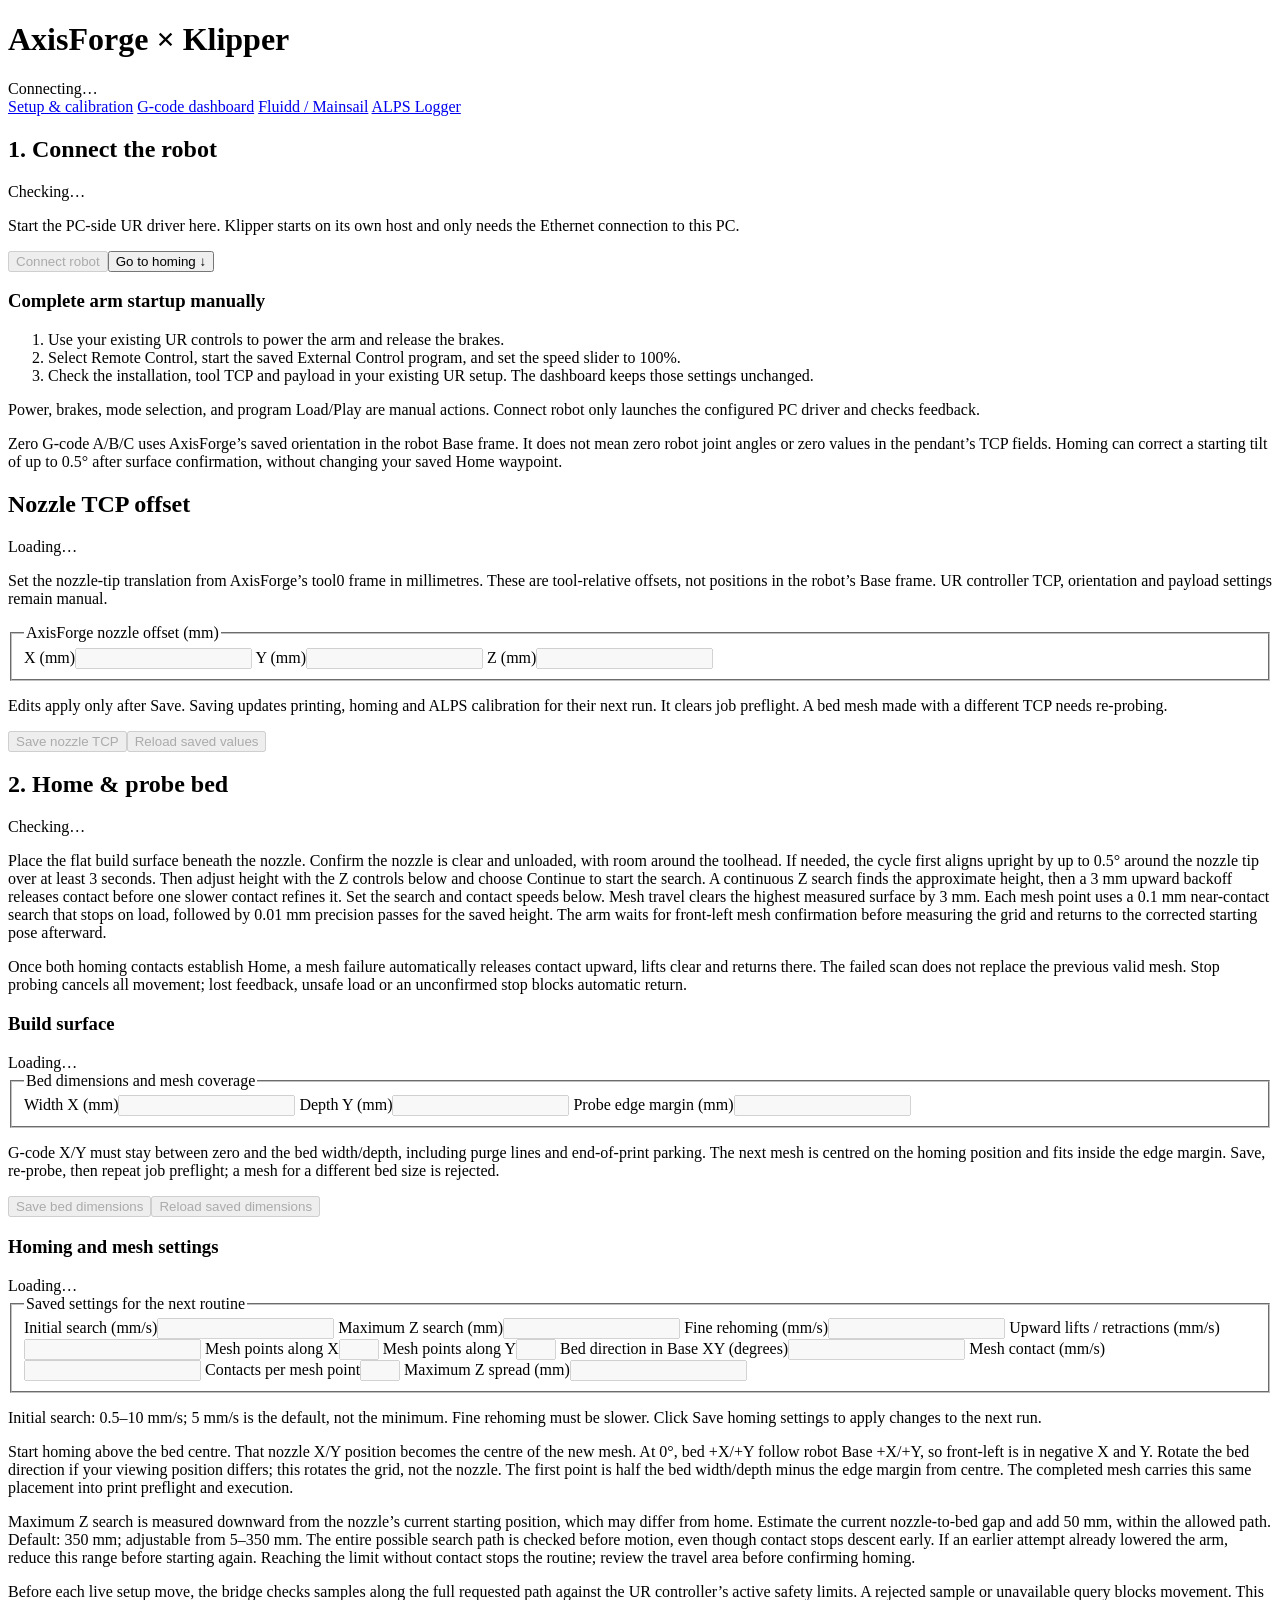
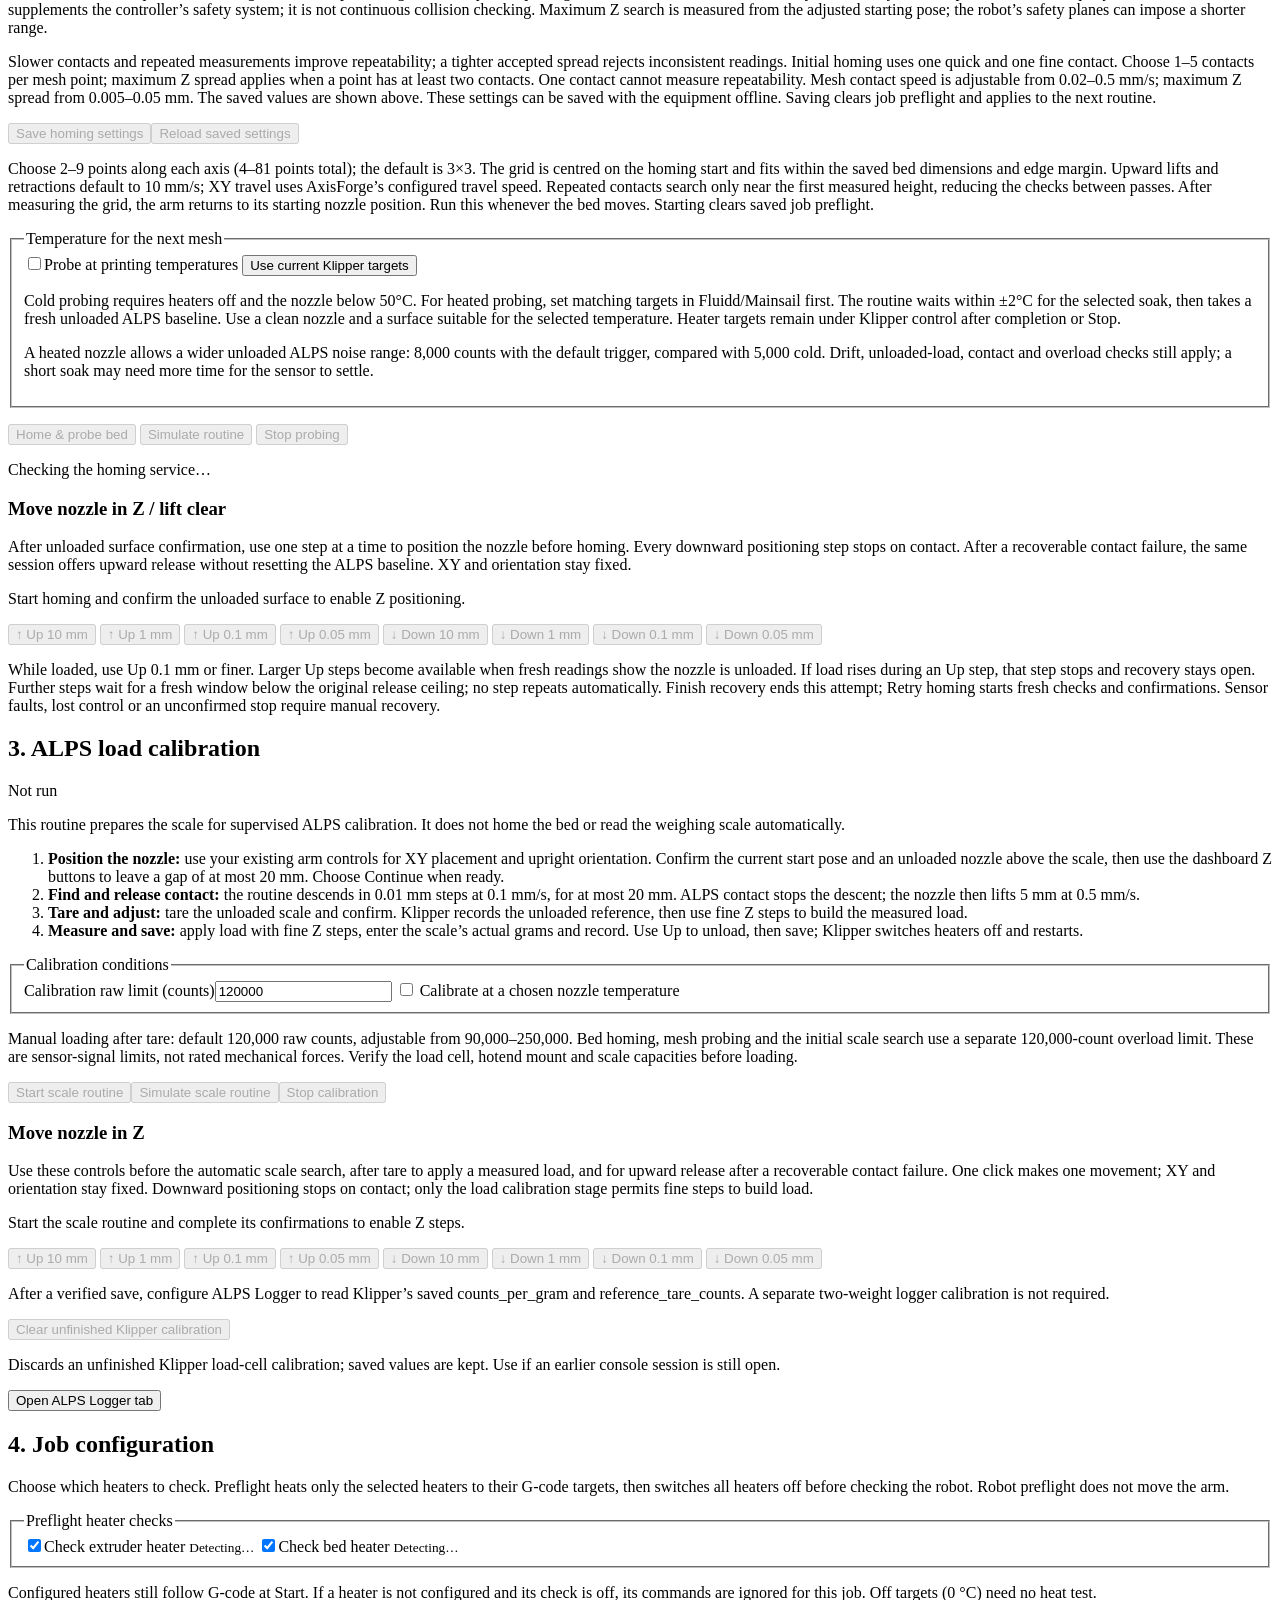
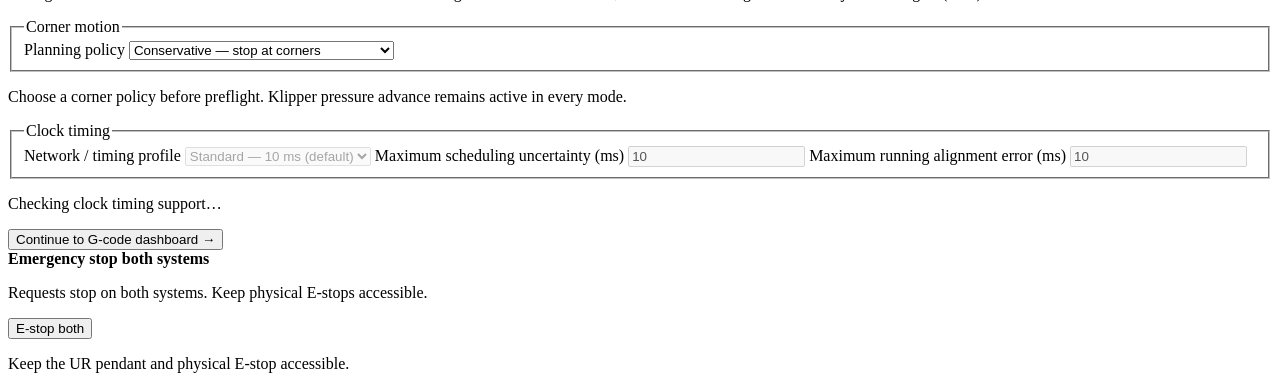
==== commit 0be4cd62: "Update guarded probing, mesh recovery and Klipper synchronized motion Publish accumulated calibrated" ====
--- a/Klipper-AxisForge-Bridge/bridge_dashboard/static/index.html
+++ b/Klipper-AxisForge-Bridge/bridge_dashboard/static/index.html
@@ -37,7 +37,7 @@
         <p class="chart-caption">Power, brakes, mode selection, and program Load/Play are manual actions. Connect robot only launches the configured PC driver and checks feedback.</p>
         <p id="robot-configuration" class="chart-caption"></p>
         <p id="robot-orientation" class="chart-caption"></p>
-        <p class="chart-caption">Zero G-code A/B/C uses AxisForge’s saved orientation in the robot Base frame. It does not mean zero robot joint angles or zero values in the pendant’s TCP fields. Use the pendant to place the upright nozzle initially; homing checks that pose and preserves its orientation.</p>
+        <p class="chart-caption">Zero G-code A/B/C uses AxisForge’s saved orientation in the robot Base frame. It does not mean zero robot joint angles or zero values in the pendant’s TCP fields. Homing can correct a starting tilt of up to 0.5° after surface confirmation, without changing your saved Home waypoint.</p>
         <ul id="robot-readiness" class="startup-checks"></ul>
       </section>
       <section class="card" aria-label="AxisForge nozzle TCP settings">
@@ -59,32 +59,15 @@
         <p id="tcp-message" class="inline-message" role="status"></p>
         <p id="tcp-bed-mesh" class="chart-caption" role="status"></p>
       </section>
-      <section class="card" aria-label="ALPS weighing scale calibration">
-        <div class="card-heading"><h2>2. ALPS load calibration</h2><span id="load-calibration-badge" class="badge">Not run</span></div>
-        <p class="muted">Use the teaching pendant for the initial home pose, XY placement and orientation. Place a weighing scale on the buildplate beneath the upright nozzle. After confirmation, the arm finds contact slowly, lifts 5 mm, and waits for you to tare the scale. The Z buttons below become available after taring.</p>
-        <div class="button-row"><button id="load-calibration-start" class="button primary" disabled>Start scale routine</button><button id="load-calibration-simulate" class="button secondary" disabled>Simulate scale routine</button><button id="load-calibration-abort" class="button danger" disabled>Stop calibration</button></div>
-        <p id="load-calibration-readiness" class="chart-caption"></p>
-        <p id="load-calibration-message" class="inline-message" role="status"></p>
-        <p id="load-calibration-sensor" class="chart-caption"></p>
-        <div id="load-calibration-confirmation" class="probe-confirmation" hidden><h3 id="load-calibration-confirm-title"></h3><p id="load-calibration-confirm-detail"></p><button id="load-calibration-confirm" class="button primary" disabled>Confirm</button></div>
-        <div id="load-calibration-steps" class="probe-confirmation" hidden>
-          <h3>Adjust the load with Z baby steps</h3>
-          <label for="load-step-size">Distance per click</label>
-          <select id="load-step-size"><option value="10">10 mm</option><option value="1">1 mm</option><option value="0.5">0.5 mm</option><option value="0.1">0.1 mm</option><option value="0.05">0.05 mm</option><option value="0.01" selected>0.01 mm</option><option value="0.001">0.001 mm</option></select>
-          <div class="button-row"><button id="load-step-up" class="button secondary" disabled>↑ Up — release load</button><button id="load-step-down" class="button secondary" disabled>↓ Down — apply load</button><button id="load-calibration-finish" class="button primary" disabled>Finish — scale unloaded</button></div>
-          <p id="load-calibration-position" class="chart-caption"></p>
-          <p id="load-step-guidance" class="chart-caption" role="status"></p>
-          <p>Use a small stable load shown on the scale as your first weight. Open ALPS Logger → Calibration and log that measured weight with its sensor reading. Adjust to a second distinct stable load and log it there too. Do not assume a target weight from uncalibrated counts.</p>
-          <p class="chart-caption">One click makes one Z move in the robot Base frame, with XY and orientation held. Travel is limited to 25 mm above detected contact and 0.25 mm below it. Down steps larger than 0.05 mm must finish at least 0.5 mm above contact; use 0.05 mm or finer to apply load. Use Up to unload before finishing. An overload or lost feedback stops the routine.</p>
-        </div>
-        <button id="calibration-open-logger" class="button secondary" type="button">Open ALPS Logger tab</button>
-      </section>
       <section class="card bed-probe-card" aria-label="Bed homing and load-cell mesh">
         <div class="card-heading">
-          <h2>3. Home &amp; probe bed</h2>
+          <h2>2. Home &amp; probe bed</h2>
           <span id="bed-probe-badge" class="badge">Checking…</span>
         </div>
-        <p class="muted">Place the flat build surface beneath the upright nozzle. After confirmation, a continuous Z search finds its approximate height, then two slower contacts refine the height. Defaults are 10 mm/s for the initial search and 0.2 mm/s for the fine contacts. The arm then moves above the first mesh point and waits for your confirmation before measuring the mesh.</p>
+        <p class="muted">Place the flat build surface beneath the nozzle. Confirm the nozzle is clear and unloaded, with room around the toolhead. If needed, the cycle first aligns upright by up to 0.5° around the nozzle tip over at least 3 seconds. Then adjust height with the Z controls below and choose Continue to start the search. A continuous Z search finds the approximate height, then a 3 mm upward backoff releases contact before one slower contact refines it. Set the search and contact speeds below. Mesh travel clears the highest measured surface by 3 mm. Each mesh point uses a 0.1 mm near-contact search that stops on load, followed by 0.01 mm precision passes for the saved height. The arm waits for front-left mesh confirmation before measuring the grid and returns to the corrected starting pose afterward.</p>
+        <p id="bed-probe-alignment" class="chart-caption"></p>
+        <p class="chart-caption">Once both homing contacts establish Home, a mesh failure automatically releases contact upward, lifts clear and returns there. The failed scan does not replace the previous valid mesh. Stop probing cancels all movement; lost feedback, unsafe load or an unconfirmed stop blocks automatic return.</p>
+        <p id="bed-probe-home-recovery" class="chart-caption" role="status"></p>
         <form id="bed-settings-form">
           <div class="card-heading"><h3>Build surface</h3><span id="bed-settings-badge" class="badge">Loading…</span></div>
           <fieldset id="bed-settings-fields" class="probing-fields" disabled>
@@ -97,7 +80,7 @@
           </fieldset>
           <p id="bed-settings-saved" class="chart-caption"></p>
           <p id="bed-settings-area" class="chart-caption"></p>
-          <p class="chart-caption">G-code X/Y must stay between zero and the bed width/depth, including purge lines and end-of-print parking. Resizing preserves the calibrated physical front-left corner. The selected grid fits inside the edge margin. Save, re-probe, then repeat job preflight; a mesh for a different bed size is rejected.</p>
+          <p class="chart-caption">G-code X/Y must stay between zero and the bed width/depth, including purge lines and end-of-print parking. The next mesh is centred on the homing position and fits inside the edge margin. Save, re-probe, then repeat job preflight; a mesh for a different bed size is rejected.</p>
           <p id="bed-settings-mesh" class="inline-message"></p>
           <div class="button-row"><button id="bed-settings-save" class="button primary" type="submit" disabled>Save bed dimensions</button><button id="bed-settings-reload" class="button secondary" type="button" disabled>Reload saved dimensions</button></div>
           <p id="bed-settings-message" class="inline-message" role="status"></p>
@@ -107,22 +90,42 @@
           <fieldset id="probing-fields" class="probing-fields" disabled>
             <legend>Saved settings for the next routine</legend>
             <div class="probing-grid">
-              <label for="probing-search-speed">Initial search (mm/s)<input id="probing-search-speed" type="number" step="any" min="0.5" max="10" required></label>
+              <label for="probing-search-speed">Initial search (mm/s)<input id="probing-search-speed" type="number" step="any" min="0.5" max="10" aria-describedby="probing-speed-guidance" required></label>
+              <label for="probing-search-limit">Maximum Z search (mm)<input id="probing-search-limit" type="number" step="any" min="5" max="350" aria-describedby="probing-search-guidance" required></label>
               <label for="probing-fine-speed">Fine rehoming (mm/s)<input id="probing-fine-speed" type="number" step="any" min="0.02" max="1" required></label>
               <label for="probing-lift-speed">Upward lifts / retractions (mm/s)<input id="probing-lift-speed" type="number" step="any" min="1" max="20" required></label>
               <label for="probing-mesh-columns">Mesh points along X<input id="probing-mesh-columns" type="number" step="1" min="2" max="9" required></label>
               <label for="probing-mesh-rows">Mesh points along Y<input id="probing-mesh-rows" type="number" step="1" min="2" max="9" required></label>
-              <label for="probing-mesh-speed">Mesh contact (mm/s)<input id="probing-mesh-speed" type="number" step="any" min="0.02" max="0.2" required></label>
-              <label for="probing-mesh-samples">Contacts per mesh point<input id="probing-mesh-samples" type="number" step="1" min="3" max="5" required></label>
+              <label for="probing-mesh-yaw">Bed direction in Base XY (degrees)<input id="probing-mesh-yaw" type="number" step="any" min="-180" max="180" required></label>
+              <label for="probing-mesh-speed">Mesh contact (mm/s)<input id="probing-mesh-speed" type="number" step="any" min="0.02" max="0.5" required></label>
+              <label for="probing-mesh-samples">Contacts per mesh point<input id="probing-mesh-samples" type="number" step="1" min="1" max="5" required></label>
               <label for="probing-repeatability">Maximum Z spread (mm)<input id="probing-repeatability" type="number" step="any" min="0.005" max="0.05" required></label>
             </div>
           </fieldset>
+          <p id="probing-speed-guidance" class="chart-caption" role="status">Initial search: 0.5–10 mm/s; 5 mm/s is the default, not the minimum. Fine rehoming must be slower. Click Save homing settings to apply changes to the next run.</p>
           <p id="probing-saved" class="chart-caption"></p>
-          <p class="chart-caption">Slower contacts and repeated measurements improve repeatability; a tighter accepted spread rejects inconsistent readings. Maximum Z spread applies to the two fine homing contacts and to each mesh point. Mesh defaults use 0.1 mm/s, five contacts and a 0.02 mm maximum spread. These settings can be saved with the equipment offline. Saving clears job preflight and applies to the next routine.</p>
+          <p class="chart-caption">Start homing above the bed centre. That nozzle X/Y position becomes the centre of the new mesh. At 0°, bed +X/+Y follow robot Base +X/+Y, so front-left is in negative X and Y. Rotate the bed direction if your viewing position differs; this rotates the grid, not the nozzle. The first point is half the bed width/depth minus the edge margin from centre. The completed mesh carries this same placement into print preflight and execution.</p>
+          <p id="probing-search-guidance" class="chart-caption">Maximum Z search is measured downward from the nozzle’s current starting position, which may differ from home. Estimate the current nozzle-to-bed gap and add 50 mm, within the allowed path. Default: 350 mm; adjustable from 5–350 mm. The entire possible search path is checked before motion, even though contact stops descent early. If an earlier attempt already lowered the arm, reduce this range before starting again. Reaching the limit without contact stops the routine; review the travel area before confirming homing.</p>
+          <p class="chart-caption">Before each live setup move, the bridge checks samples along the full requested path against the UR controller’s active safety limits. A rejected sample or unavailable query blocks movement. This supplements the controller’s safety system; it is not continuous collision checking. Maximum Z search is measured from the adjusted starting pose; the robot’s safety planes can impose a shorter range.</p>
+          <p class="chart-caption">Slower contacts and repeated measurements improve repeatability; a tighter accepted spread rejects inconsistent readings. Initial homing uses one quick and one fine contact. Choose 1–5 contacts per mesh point; maximum Z spread applies when a point has at least two contacts. One contact cannot measure repeatability. Mesh contact speed is adjustable from 0.02–0.5 mm/s; maximum Z spread from 0.005–0.05 mm. The saved values are shown above. These settings can be saved with the equipment offline. Saving clears job preflight and applies to the next routine.</p>
           <div class="button-row"><button id="probing-save" class="button primary" type="submit" disabled>Save homing settings</button><button id="probing-reload" class="button secondary" type="button" disabled>Reload saved settings</button></div>
           <p id="probing-message" class="inline-message" role="status"></p>
         </form>
-        <p class="chart-caption">Choose 2–9 points along each axis (4–81 points total); the default is 3×3. The probe area and front-left starting corner stay fixed. Upward lifts and retractions default to 20 mm/s; XY travel uses AxisForge’s configured travel speed. Acceleration and joint limits still apply. After measuring the selected grid, the arm returns to its starting nozzle position. Run this whenever the bed moves. Starting clears saved job preflight.</p>
+        <p class="chart-caption">Choose 2–9 points along each axis (4–81 points total); the default is 3×3. The grid is centred on the homing start and fits within the saved bed dimensions and edge margin. Upward lifts and retractions default to 10 mm/s; XY travel uses AxisForge’s configured travel speed. Repeated contacts search only near the first measured height, reducing the checks between passes. After measuring the grid, the arm returns to its starting nozzle position. Run this whenever the bed moves. Starting clears saved job preflight.</p>
+        <fieldset id="probe-thermal-fields" class="probing-fields">
+          <legend>Temperature for the next mesh</legend>
+          <label class="check-row" for="probe-heated"><input id="probe-heated" type="checkbox"><span>Probe at printing temperatures</span></label>
+          <div id="probe-thermal-inputs" class="probing-grid" hidden>
+            <label for="probe-nozzle-target">Nozzle target (°C; 0 = off)<input id="probe-nozzle-target" type="number" min="0" max="300" step="any" value="210"></label>
+            <label for="probe-bed-target">Bed target (°C; 0 = off)<input id="probe-bed-target" type="number" min="0" max="150" step="any" value="0"></label>
+            <label for="probe-soak">Stable-temperature soak (seconds)<input id="probe-soak" type="number" min="5" max="1800" step="1" value="60"></label>
+          </div>
+          <button id="probe-copy-temperatures" class="button secondary" type="button">Use current Klipper targets</button>
+          <p class="chart-caption">Cold probing requires heaters off and the nozzle below 50°C. For heated probing, set matching targets in Fluidd/Mainsail first. The routine waits within ±2°C for the selected soak, then takes a fresh unloaded ALPS baseline. Use a clean nozzle and a surface suitable for the selected temperature. Heater targets remain under Klipper control after completion or Stop.</p>
+          <p class="chart-caption">A heated nozzle allows a wider unloaded ALPS noise range: 8,000 counts with the default trigger, compared with 5,000 cold. Drift, unloaded-load, contact and overload checks still apply; a short soak may need more time for the sensor to settle.</p>
+          <p id="probe-thermal-status" class="chart-caption" role="status"></p>
+        </fieldset>
+        <p id="bed-probe-saved-mesh" class="chart-caption" role="status"></p>
         <div class="button-row">
           <button id="bed-probe-start" class="button primary" type="button" disabled>Home &amp; probe bed</button>
           <button id="bed-probe-simulate" class="button secondary" type="button" disabled>Simulate routine</button>
@@ -130,6 +133,12 @@
         </div>
         <p id="bed-probe-readiness" class="chart-caption"></p>
         <p id="bed-probe-message" class="inline-message" role="status">Checking the homing service…</p>
+        <div id="bed-probe-recovery" class="probe-confirmation" hidden>
+          <button id="bed-probe-retry" class="button primary" type="button" disabled>Retry homing</button>
+          <p id="bed-probe-retry-guidance" class="chart-caption">Correct the reported fault and leave the nozzle clear of the surface and unloaded. Review the maximum Z search for the current position. Retry starts fresh checks and asks for surface confirmation again; it does not lift the arm or resume the interrupted movement.</p>
+          <p id="bed-probe-retry-status" class="chart-caption" role="status"></p>
+        </div>
+        <p id="bed-probe-last-error" class="chart-caption" hidden></p>
         <p id="bed-probe-sensor" class="chart-caption"></p>
         <div id="bed-probe-progress-container" class="preflight-progress" hidden>
           <label for="bed-probe-progress" id="bed-probe-progress-label">Bed probe progress</label>
@@ -141,8 +150,89 @@
           <p id="bed-probe-position" class="chart-caption"></p>
           <button id="bed-probe-confirm" class="button primary" type="button" disabled>Confirm</button>
         </div>
-      </section>
-
+        <div id="bed-z-controls" class="probe-confirmation">
+          <h3>Move nozzle in Z / lift clear</h3>
+          <p class="chart-caption">After unloaded surface confirmation, use one step at a time to position the nozzle before homing. Every downward positioning step stops on contact. After a recoverable contact failure, the same session offers upward release without resetting the ALPS baseline. XY and orientation stay fixed.</p>
+          <p id="bed-z-status" class="inline-message" role="status">Start homing and confirm the unloaded surface to enable Z positioning.</p>
+          <div class="calibration-z-grid" aria-label="Homing Z baby steps">
+            <button class="button secondary" data-bed-z-step="10" disabled>↑ Up 10 mm</button>
+            <button class="button secondary" data-bed-z-step="1" disabled>↑ Up 1 mm</button>
+            <button class="button secondary" data-bed-z-step="0.1" disabled>↑ Up 0.1 mm</button>
+            <button class="button secondary" data-bed-z-step="0.05" disabled>↑ Up 0.05 mm</button>
+            <button class="button secondary" data-bed-z-step="-10" disabled>↓ Down 10 mm</button>
+            <button class="button secondary" data-bed-z-step="-1" disabled>↓ Down 1 mm</button>
+            <button class="button secondary" data-bed-z-step="-0.1" disabled>↓ Down 0.1 mm</button>
+            <button class="button secondary" data-bed-z-step="-0.05" disabled>↓ Down 0.05 mm</button>
+          </div>
+          <p id="bed-z-position" class="chart-caption"></p>
+          <div class="button-row"><button id="bed-z-continue" class="button primary" disabled hidden>Continue — start Z homing</button><button id="bed-z-finish" class="button secondary" disabled hidden>Finish recovery</button></div>
+          <p class="chart-caption">While loaded, use Up 0.1 mm or finer. Larger Up steps become available when fresh readings show the nozzle is unloaded. If load rises during an Up step, that step stops and recovery stays open. Further steps wait for a fresh window below the original release ceiling; no step repeats automatically. Finish recovery ends this attempt; Retry homing starts fresh checks and confirmations. Sensor faults, lost control or an unconfirmed stop require manual recovery.</p>
+        </div>
+      </section>
+
+      <section class="card" aria-label="ALPS weighing scale calibration">
+        <div class="card-heading"><h2>3. ALPS load calibration</h2><span id="load-calibration-badge" class="badge">Not run</span></div>
+        <p class="muted">This routine prepares the scale for supervised ALPS calibration. It does not home the bed or read the weighing scale automatically.</p>
+        <ol id="load-calibration-overview">
+          <li><strong>Position the nozzle:</strong> use your existing arm controls for XY placement and upright orientation. Confirm the current start pose and an unloaded nozzle above the scale, then use the dashboard Z buttons to leave a gap of at most 20 mm. Choose Continue when ready.</li>
+          <li><strong>Find and release contact:</strong> the routine descends in 0.01 mm steps at 0.1 mm/s, for at most 20 mm. ALPS contact stops the descent; the nozzle then lifts 5 mm at 0.5 mm/s.</li>
+          <li><strong>Tare and adjust:</strong> tare the unloaded scale and confirm. Klipper records the unloaded reference, then use fine Z steps to build the measured load.</li>
+          <li><strong>Measure and save:</strong> apply load with fine Z steps, enter the scale’s actual grams and record. Use Up to unload, then save; Klipper switches heaters off and restarts.</li>
+        </ol>
+        <fieldset id="load-calibration-options" class="probing-fields">
+          <legend>Calibration conditions</legend>
+          <div class="probing-grid">
+            <label for="load-calibration-max-counts">Calibration raw limit (counts)<input id="load-calibration-max-counts" type="number" min="90000" max="250000" step="any" value="120000" required aria-describedby="load-calibration-limit-guidance"></label>
+            <label for="load-calibration-hot"><input id="load-calibration-hot" type="checkbox" style="width:auto"> Calibrate at a chosen nozzle temperature</label>
+            <div id="load-calibration-hot-target-label" hidden><label for="load-calibration-hot-target">Manual nozzle target (°C)<input id="load-calibration-hot-target" type="number" min="50" max="300" step="any" value="210" required disabled></label></div>
+          </div>
+        </fieldset>
+        <p id="load-calibration-limit-guidance" class="chart-caption">Manual loading after tare: default 120,000 raw counts, adjustable from 90,000–250,000. Bed homing, mesh probing and the initial scale search use a separate 120,000-count overload limit. These are sensor-signal limits, not rated mechanical forces. Verify the load cell, hotend mount and scale capacities before loading.</p>
+        <p id="load-calibration-hot-guidance" class="chart-caption" hidden>Set the chosen nozzle temperature manually in Klipper’s controls. This page does not turn heaters on. The routine waits within ±2°C of that target for 30 seconds before its baseline. Confirm that the scale/contact surface tolerates the hot nozzle before contact.</p>
+        <div class="button-row"><button id="load-calibration-start" class="button primary" disabled>Start scale routine</button><button id="load-calibration-simulate" class="button secondary" disabled>Simulate scale routine</button><button id="load-calibration-abort" class="button danger" disabled>Stop calibration</button></div>
+        <p id="load-calibration-readiness" class="chart-caption"></p>
+        <p id="load-calibration-message" class="inline-message" role="status"></p>
+        <p id="load-calibration-sensor" class="chart-caption"></p>
+        <p id="load-calibration-temperature" class="chart-caption" role="status"></p>
+        <div id="load-calibration-confirmation" class="probe-confirmation" hidden><h3 id="load-calibration-confirm-title"></h3><p id="load-calibration-confirm-detail"></p><button id="load-calibration-confirm" class="button primary" disabled>Confirm</button></div>
+        <h3>Move nozzle in Z</h3>
+        <p class="chart-caption">Use these controls before the automatic scale search, after tare to apply a measured load, and for upward release after a recoverable contact failure. One click makes one movement; XY and orientation stay fixed. Downward positioning stops on contact; only the load calibration stage permits fine steps to build load.</p>
+        <p id="load-calibration-z-status" class="inline-message" role="status">Start the scale routine and complete its confirmations to enable Z steps.</p>
+        <div class="calibration-z-grid" aria-label="Direct Z baby steps">
+          <button class="button secondary" data-calibration-step="10" disabled>↑ Up 10 mm</button>
+          <button class="button secondary" data-calibration-step="1" disabled>↑ Up 1 mm</button>
+          <button class="button secondary" data-calibration-step="0.1" disabled>↑ Up 0.1 mm</button>
+          <button class="button secondary" data-calibration-step="0.05" disabled>↑ Up 0.05 mm</button>
+          <button class="button secondary" data-calibration-step="-10" disabled>↓ Down 10 mm</button>
+          <button class="button secondary" data-calibration-step="-1" disabled>↓ Down 1 mm</button>
+          <button class="button secondary" data-calibration-step="-0.1" disabled>↓ Down 0.1 mm</button>
+          <button class="button secondary" data-calibration-step="-0.05" disabled>↓ Down 0.05 mm</button>
+        </div>
+        <div id="load-z-navigation" class="probe-confirmation" hidden>
+          <p id="load-z-position" class="chart-caption"></p>
+          <div class="button-row"><button id="load-z-continue" class="button primary" disabled hidden>Continue — find scale</button><button id="load-z-finish" class="button secondary" disabled hidden>Finish recovery</button></div>
+          <p class="chart-caption">Recovery keeps the original unloaded ALPS reference. Use Up 0.1 mm or finer while loaded; larger Up steps become available after release. Finish recovery ends this attempt without saving calibration. Start a new scale routine afterward. Sensor faults, lost control and unconfirmed stops do not enable dashboard release.</p>
+        </div>
+        <div id="load-calibration-steps" class="probe-confirmation" hidden>
+          <h3>Fine adjustment and measured load</h3>
+          <label for="load-step-size">Additional Z step sizes</label>
+          <select id="load-step-size"><option value="10">10 mm</option><option value="1">1 mm</option><option value="0.5">0.5 mm</option><option value="0.1">0.1 mm</option><option value="0.05">0.05 mm</option><option value="0.01" selected>0.01 mm</option><option value="0.001">0.001 mm</option></select>
+          <div class="button-row"><button id="load-step-up" class="button secondary" disabled>↑ Up — release load</button><button id="load-step-down" class="button secondary" disabled>↓ Down — apply load</button></div>
+          <p id="load-calibration-position" class="chart-caption"></p>
+          <p id="load-step-guidance" class="chart-caption" role="status"></p>
+          <label for="load-calibration-grams">Scale reading (g)<input id="load-calibration-grams" type="number" min="50" max="25000" step="any" required placeholder="Enter the actual stable reading" aria-describedby="load-calibration-record-guidance"></label>
+          <button id="load-calibration-record" class="button primary" disabled>Record measured load</button>
+          <p id="load-calibration-record-guidance" class="chart-caption">Enter the stable load shown by the weighing scale, from 50–25,000 g. This input range is not a mechanical rating. Record sends the measured value to Klipper’s load-cell calibration; it does not move the arm. Do not infer grams from uncalibrated counts. An accepted measurement is used once; stop and restart calibration if that value needs correction.</p>
+          <p class="chart-caption">Travel is limited to 25 mm above detected contact and 0.25 mm below it. Down steps larger than 0.1 mm must finish at least 0.5 mm above contact; use 0.1 mm or finer to apply load. Use Up to unload before saving. At the calibration load limit, only upward release of 0.1 mm or finer is available while feedback remains valid. Sensor, temperature and motion faults still stop the routine.</p>
+          <button id="load-calibration-finish" class="button primary" disabled>Save calibration &amp; finish</button>
+          <p id="load-calibration-save-guidance" class="chart-caption" role="status">Record a measured load, then use Up until the scale is unloaded. Save turns heaters off and runs Klipper SAVE_CONFIG, which restarts Klipper. It does not move the robot.</p>
+        </div>
+        <p id="load-calibration-result" class="inline-message" role="status"></p>
+        <p class="chart-caption">After a verified save, configure ALPS Logger to read Klipper’s saved counts_per_gram and reference_tare_counts. A separate two-weight logger calibration is not required.</p>
+        <button id="load-calibration-clear-session" class="button secondary" disabled>Clear unfinished Klipper calibration</button>
+        <p class="chart-caption">Discards an unfinished Klipper load-cell calibration; saved values are kept. Use if an earlier console session is still open.</p>
+        <button id="calibration-open-logger" class="button secondary" type="button">Open ALPS Logger tab</button>
+      </section>
       <section class="card" aria-label="Job configuration"><h2>4. Job configuration</h2>
         <p class="muted">Choose which heaters to check. Preflight heats only the selected heaters to their G-code targets, then switches all heaters off before checking the robot. Robot preflight does not move the arm.</p>
         <fieldset id="heater-check-options" class="heater-check-options" aria-describedby="heater-options-note">
@@ -180,6 +270,7 @@
         <p id="clock-options-note" class="chart-caption">Checking clock timing support…</p>
         <p id="clock-speed-note" class="chart-caption"></p>
         <p id="clock-measurement" class="chart-caption" role="status"></p>
+        <p id="print-tracking" class="chart-caption" role="status"></p>
         <p id="heartbeat-measurement" class="chart-caption" role="status"></p>
       </section>
       <section class="card"><button id="setup-continue" class="button primary" type="button">Continue to G-code dashboard →</button></section>
